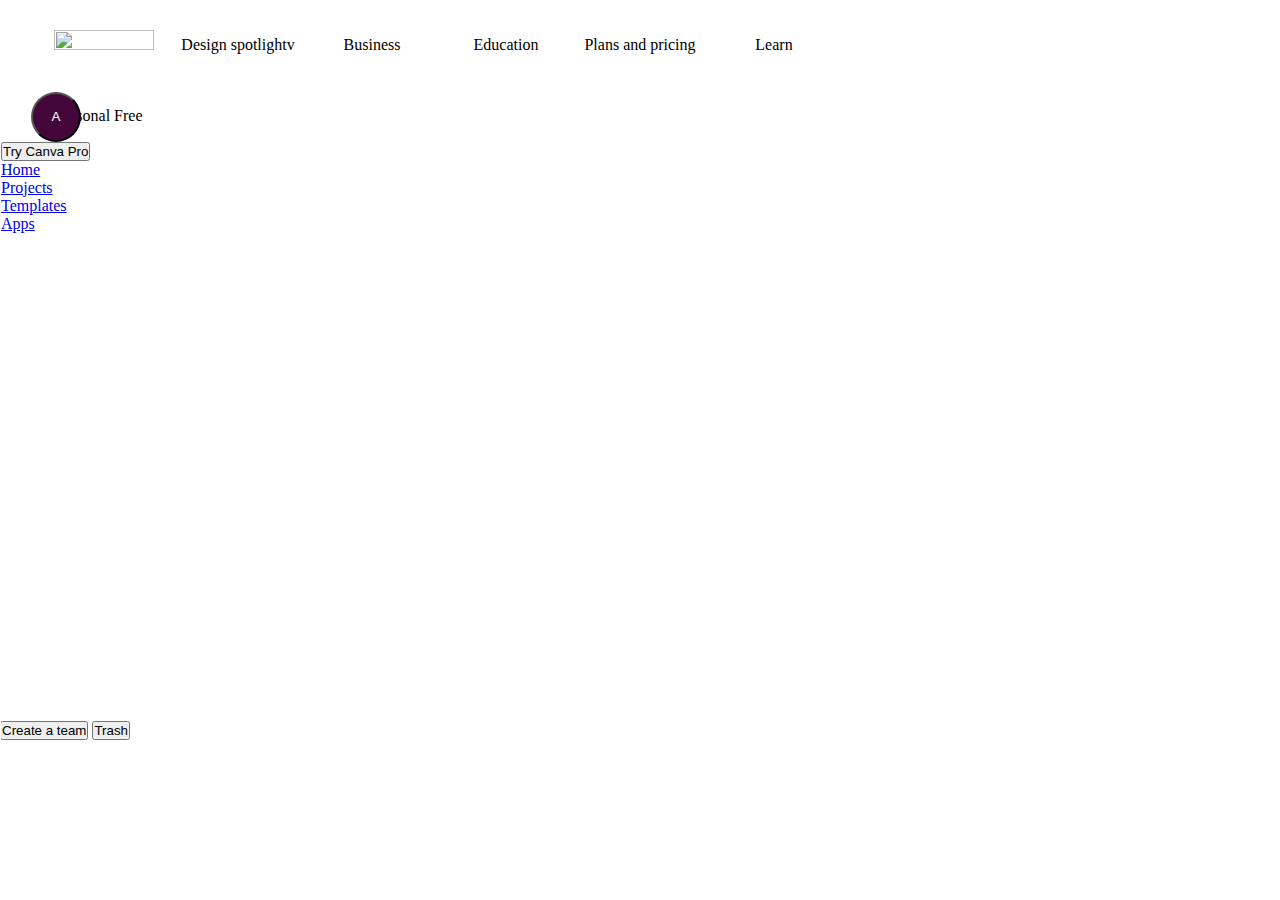
==== index.html @ ca41535d "Add files via upload" ====
<!DOCTYPE html>
<html lang="en">
<head>
    <meta charset="UTF-8">
    <meta http-equiv="X-UA-Compatible" content="IE=edge">
    <meta name="viewport" content="width=device-width, initial-scale=1.0">
    <link rel="stylesheet" href="style.css">
    <!-- <link rel="stylesheet" href="https://cdnjs.cloudflare.com/ajax/libs/font-awesome/4.7.0/css/font-awesome.min.css"> -->
    <script src="https://kit.fontawesome.com/26ee1cde71.js"></script>
            <title>Canva Clone</title>
</head>

<body>
    <header class="container">
        <div class="iconbars">
          <i class='fas fa-bars' style='font-size:24px'></i>
        </div>

        <div class="logo">
          <img src="images1/canva.png" class="logo">
        </div>    
        
        <ul id="nav">

          <li>
            <a href="#">Design spotlightv</a>
    
        <div class="nav1">
          <ul>
            <label><b>Visual documents</b></label>
            <li><a href="#">Worksuite</a></li>
            <li><a href="#">Docs</a></li>
            <li><a href="#">Presentations</a></li>
            <li><a href="#">Whiteboards</a></li>
            <li><a href="#">PDF editor</a></li>
            <li><a href="#">Graphs and charts</a></li>
          </ul>
        </div>
    
    <div class="nav2">
      <ul>
            <label><b>Photos and videos</b></label>
            <li><a href="#">Video editor</a></li>
            <li><a href="#">YouTube video editor</a></li>
            <li><a href="#">Photo editor</a></li>
            <li><a href="#">Photo collages</a></li>
      </ul>
    </div>
    
    
        <div class="nav3">
        <ul>
          <label><b>Print</b></label>
          <li><a href="#">Business Cards</a></li>
          <li><a href="#">Logos</a></li>
          <li><a href="#">Posters</a></li>
          <li><a href="#">Flyers</a></li>
          <li><a href="#">T-Shirts</a></li>
          <li><a href="#">Brochures</a></li>
          <li><a href="#">Social Media</a></li>
          <li><a href="#">Websites</a></li>
          <li><a href="#">Stickers</a></li>
          <li><a href="#">Yard signs</a></li>
        </ul>
      </div>
    
    
    
      <div class="nav4">
      <ul>
        <label><b>Marketing</b></label>
        <li><a href="#">Business Cards</a></li>
        <li><a href="#">Cards</a></li>
        <li><a href="#">Invitations</a></li>
        <li><a href="#">Mugs</a></li>
        <li><a href="#">T-Shirts</a></li>
        <li><a href="#">Hoodies</a></li>
        <li><a href="#">Calendars</a></li>
        <li><a href="#">Labels</a></li>
      </ul>
    </div>
    </li>
    
    
       
           
    <li>
              <a href="#">Business</a>
              <div class="navbus1">
                <ul>
                <label><b>Canva for business</b></label>
                <li><a href="#">Content creation</a></li>
                <li><a href="#">Visual communication</a></li>
                <li><a href="#">Brand management</a></li>
                <li><a href="#">Team collaboration</a></li>
                <li><a href="#">Plan and schedule content</a></li>
                <li><a href="#">Asset management</a></li>
                <li><a href="#">Brainstorms and workshops</a></li>
                <li><a href="#">Branded team templates</a></li>
                <li><a href="#">Productivity and workflows</a></li>
                </ul>
              </div>
    
    
        <div class="navbus2">
          <ul>
                <label><b>Solutions</b></label>
                <li><a href="#">Marketing</a></li>
                <li><a href="#">Creatives</a></li>
                <li><a href="#">Agencies</a></li>
                <li><a href="#">Sales</a></li>
                <li><a href="#">Communications</a></li>
                <li><a href="#">Media and publishing</a></li>
                <li><a href="#">Startups</a></li>
                <li><a href="#">Real estate</a></li>
              </ul>
            </div>
        
        
            <div class="navbus3">
            <ul>
              <label><b>Resources</b></label>
              <li><a href="#">Business resources</a></li>
              <li><a href="#">Case studies</a></li>
              <li><a href="#">Features</a></li>
              <li><a href="#">Integrations and apps</a></li>
            </ul>
          </div>
        </li>
          
    <li>
      
            <a href="#">Education</a>
           
            <ul>
            <div class="grid-container">

            <div class="grid-item">
              <img src="images1/image1.jpg" alt="Teacher and student" class="img1">

             <div> <h1 class="headersss">Teachers and schools <b></b></h1>
              <p class="cre">Create and collaborate visually in the classroom</p>
            </div>
            </div>
            <div class="grid-item">2</div>
            <div class="grid-item">3</div>
            <div class="grid-item">4</div>
            <div class="grid-item">5</div>
            <div class="grid-item">6</div>
            <div class="grid-item">7</div>
            <div class="grid-item">8</div>
            <div class="grid-item">9</div>
            </div>
            </ul>
           </li>
          </div>
    </li>

          <li>
            <a href="#">Plans and pricing</a>
            <ul>
            <li><a href="#">Sub Item</a></li>
            <li><a href="#">Sub Item</a></li>
            <li><a href="#">SUB SUB LIST »</a>
            <ul>
            <li><a href="#">Sub Sub Item 1</a>
            <li><a href="#">Sub Sub Item 2</a>
            </ul>
          </ul>
                  </li>
        
        
    <li>
          <a href="#">Learn</a>
          <ul>
          <li><a href="#">Sub Item</a></li>
          <li><a href="#">Sub Item</a></li>
          <li><a href="#">SUB SUB LIST »</a>
          <ul>
          <li><a href="#">Sub Sub Item 1</a>
          <li><a href="#">Sub Sub Item 2</a>
          </ul>
        </ul>
      </li>
    </ul>  
    </div>

    <div class="iconbars1">
      <i class='fas fa-desktop' style='font-size:20px'></i>
    </div>

    <div class="iconbars2">
      <i class='fas fa-cog' style='font-size:20px'></i>
    </div>

    <button class="btn">Create a design</button>
    <button class="btn1">A</button>

    <div class="sidebar">
      <div class="pers">
        <button class="btn3">A</button>
        <p class="personal">Personal</p>
        <p class="free">Free </p>
      </div>
<div class="canva">
  <button class="canv">Try Canva Pro</button>
</div>

<div class="items">
  <a href="#">Home</a>
  <a href="#">Projects</a>
  <a href="#">Templates</a>
  <a href="#">Apps</a>
</div>
    </div>

    <button class="team">Create a team</button>
    <button class="trash">Trash</button>
</body>
</html>
---- style.css ----
*{
    box-sizing: border-box;
    margin: 0px;
    padding: 0px;
}

.container {
background-color: white;
height: 10px;
justify-content: center;
/* border: 2px solid black; */
}

.nav-bar{
    display: inline-block;
    align-items: center;
      background-color: white;
      margin: 0;
      }

      .logo, .iconbars {
        display: inline-block;
      }

.logo {
    width:100px; height:20px; margin-right:20px; margin-left: 5px; margin-top: 10px;
    
   }

.main-title{
    margin-top: 50px;
    margin-bottom: 50px;
font-family:'Trebuchet MS', 'Lucida Sans Unicode', 'Lucida Grande', 'Lucida Sans', Arial, sans-serif;
font-weight: 500px;
text-align: center;
}
.header{
  font-family: 'Lucida Sans', 'Lucida Sans Regular', 'Lucida Grande', 'Lucida Sans Unicode', Geneva, Verdana, sans-serif;
  color: lightseagreen;
  font-weight: 800px;  
  margin-right: auto;
}


 div.container {
    text-align: center;
    position: relative; 
    top: 5px; 
 }
  


  /* Links inside the navbar */
  .navbar a {
    float: left;
    font-size: 16px;
    color: white;
    text-align: center;
    padding: 14px 16px;
    text-decoration: none;
  }
  
  /* The dropdown container */
  .dropdown {
    float: center;
    overflow: hidden;
  }

  .navbar > a{
    display: inline-block;
  }

  .nav1{
    position: relative;  
    left:0; 
    visibility: visible; /*to make the code visible and properly arranged*/
  }
  .nav2{
    position: relative;
    left: 200px;
    top: 10px;
    visibility: visible;
  }

  .nav3{
    position: relative;
    left: 400px;
    top: 10px;
    visibility: visible;
  }

  .nav4{
    position: relative;
    left: 600px;
    top: 10px;
    visibility: visible; 
  }
  
.iconbars1, .iconbars2 {
  display: inline-block;
}

.iconbars1 {
  position: relative; 
  left: 400px; 
}

.iconbars2 {
  position: relative; 
  left: 420px; 
}

.btn{
  position: relative; 
  left: 450px;
  width: 120px; 
  height: 40px; 
  background-color: #2196F3;
  color: whitesmoke;
  border-radius: 5%;
}

.btn1{
  position: relative; 
  left: 470px;
  width: 50px; 
  height: 50px;  
  background-color:rgb(68, 5, 58);
  color: white;
  border-radius: 50%;
}

.btn3{
  position: relative; 
  left: 30px;
  width: 50px; 
  height: 50px;  
  background-color:rgb(68, 5, 58);
  color: white;
  border-radius: 50%;
}


  .navbus1{
    position: relative; 
    left: -135px;
    visibility: visible;
  }
  .navbus2{
    position: relative;
    left: 60px;
    top: 10px;
    visibility: visible;
  }

  .navbus3{
    position: relative;
    left: 260px;
    top: 10px;
    visibility: visible;
  }

  #nav {
    list-style:none inside;
    margin:0;
    padding:0;
    text-align:center;
    }

    #nav li {
    display:inline-block;
        background: white; /* menu background color */
       }

    #nav li a {
    display:inline-block;
    padding:0;
    text-decoration:none;
    width:130px; /* this is the width of the menu items */
       
    line-height:35px; /* this is the hieght of the menu items */
    color:black; /* list item font color */
    }


    #nav li li a {font-size:80%;} /* smaller font size for sub menu items */
    #nav li:hover {background:whitesmoke} /* highlights current hovered list item and the parent list items when hovering over sub menues */
    #nav ul, .grid-container {
    position:absolute;
    padding:0;
    left:0;
    display:none; /* hides sublists */
        }


    #nav li:hover ul ul {display:none;} /* hides sub-sublists */
    #nav li:hover ul {display:block;} /* shows sublist on hover */
    .grid-container, #nav li li:hover ul {
    display:block; /* shows sub-sublist on hover */
    margin-left:200px; /* this should be the same width as the parent list item */
    margin-top:-35px; /* aligns top of sub menu with top of list item */
    }

    
.trash {
  margin-bottom: 20px;
 
}

.team{
  margin-bottom: 50px;

}
    .grid-container {
      /* display: grid; */
      width: auto ;
      grid-template-columns: auto auto auto;
      grid-gap: 10px;
      background-color: #2196F3;
      padding: 10px;
      display: none;
    }
    
    
    .grid-container > div {
      background-color: rgba(255, 255, 255, 0.8);
      text-align: center;
      padding: 20px 0;
      font-size: 30px;
    }
    
    .item3 {
      grid-row-end: span 3;
    }

    .sidebar{
      width: 300px; 
      border: 1px solid white;
      height: 650px;
      position: relative;
      top: 20px;
      left: 0;
      display: block; 
    }

    .sides > li {
      display: block;
    }
    
.iconbars{
  margin: 30px 20px 20px 20px;
}

#nav{
  display: inline-block;
}

.items > a{
  display: block;
  justify-content: space-between;
}

.btn3, .free, .personal {
  display: inline-block;

}

.grid-container {
    display: grid;
  grid-template-columns: 33% 33% 34%;
  background-color: white;
  padding: 10px;
  left:0px;
  top:50px;
  width: 900px;
  border: 1px solid black;
}
/* .grid-item {
  background-color: rgba(255, 255, 255, 0.8);
  border: 1px solid rgba(0, 0, 0, 0.8);
  padding: 20px;
  font-size: 30px;
  text-align: center;
} */


.headersss{
  position: relative;
  font-size: 18px;
  display: inline-block;
  margin-top: 10px;
}

.cre{
  font-size: 12px;
}

.img1{
  position: relative;
  width: 50px; height: 50px;
 left: 0;
 display: inline-block;
}
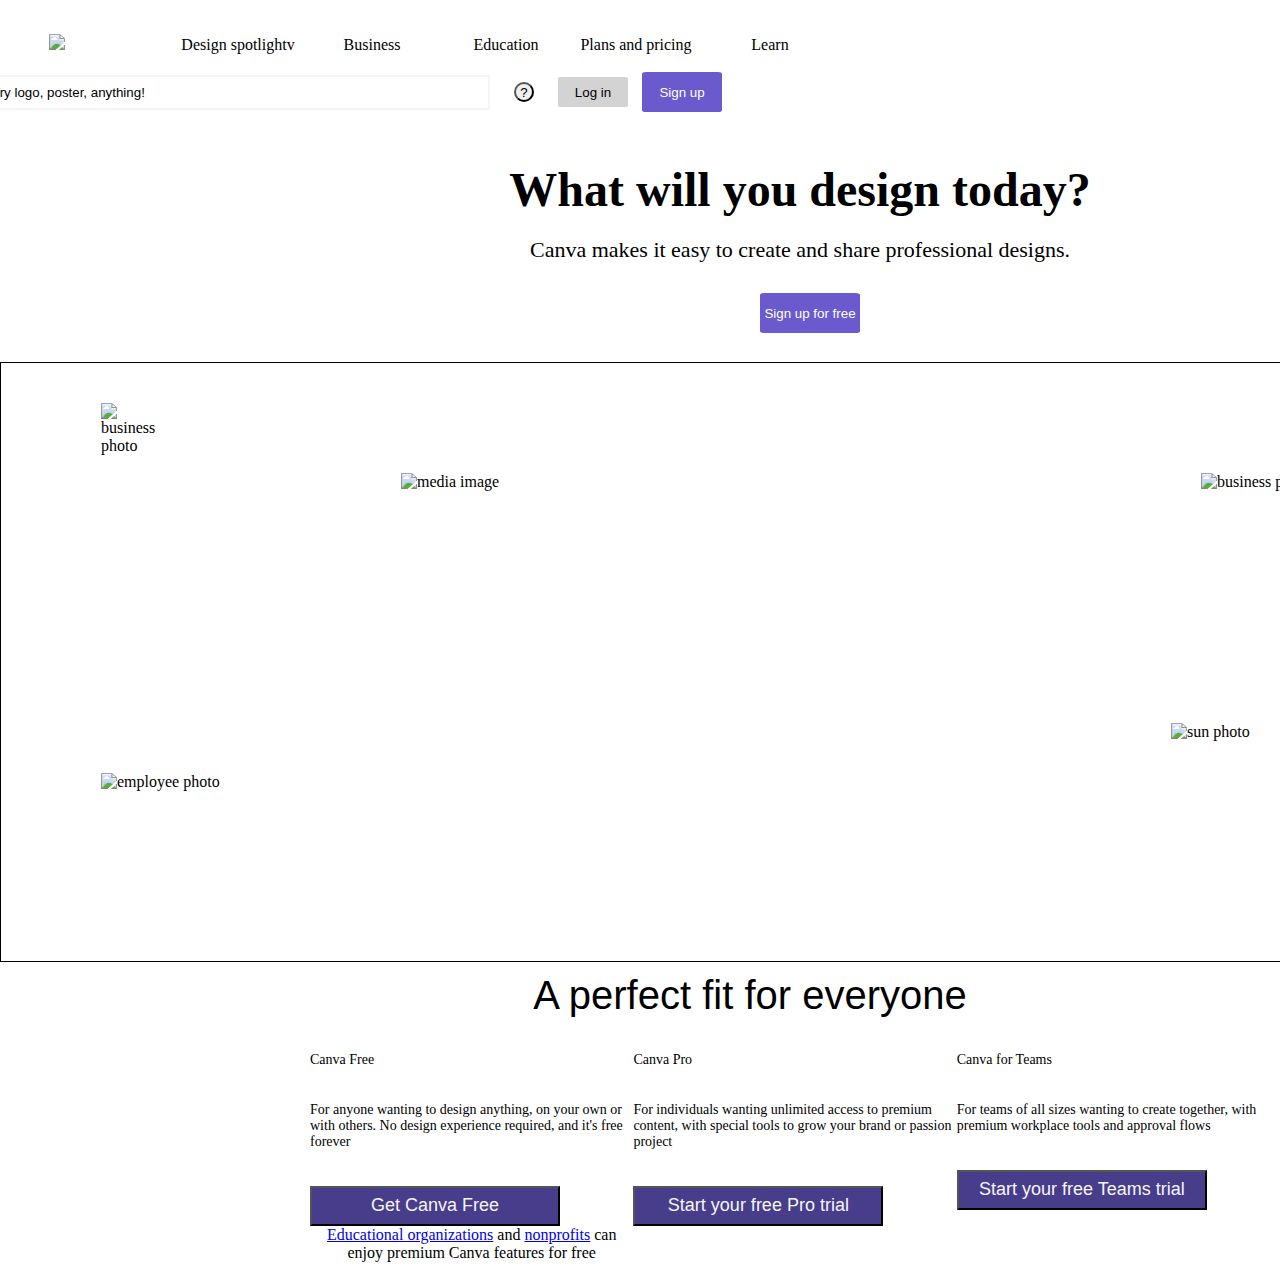
==== commit 1e007aa4: "Add files via upload" ====
--- a/index.html
+++ b/index.html
@@ -17,7 +17,7 @@
         </div>
 
         <div class="logo">
-          <img src="images1/canva.png" class="logo">
+          <img src="images1/canva.png">
         </div>    
         
         <ul id="nav">
@@ -136,25 +136,71 @@
             <div class="grid-container">
 
             <div class="grid-item">
-              <img src="images1/image1.jpg" alt="Teacher and student" class="img1">
-
-             <div> <h1 class="headersss">Teachers and schools <b></b></h1>
-              <p class="cre">Create and collaborate visually in the classroom</p>
-            </div>
-            </div>
-            <div class="grid-item">2</div>
-            <div class="grid-item">3</div>
-            <div class="grid-item">4</div>
-            <div class="grid-item">5</div>
-            <div class="grid-item">6</div>
-            <div class="grid-item">7</div>
-            <div class="grid-item">8</div>
+
+              <div class="img1">
+                <img src="images1/image1.jpg" alt="Teacher and student" class="logo1">
+            </div>
+
+             <div class="headersss">
+              <h1>Teachers and schools </h1>
+              <p >Create and collaborate visually in the classroom</p>
+            </div>
+
+          </div>
+         
+            <div class="grid-item"><div class="img1">
+              <img src="images1/image3.jpg" alt="Teacher and student" class="logo1">
+          </div>
+
+           <div class="headersss">
+            <h1>LMS integrations  </h1>
+            <p >Integrate Canva with your learning management system</p>
+          </div>
+</div>
+            <div class="item3">3</div>
+            <div class="grid-item"><div class="img1">
+              <img src="images1/image6.jpg" alt="Teacher and student" class="logo1">
+          </div>
+
+           <div class="headersss">
+            <h1>Students </h1>
+            <p >Designs and documents to boost your learning</p>
+          </div>
+</div>
+            <div class="grid-item"><div class="img1">
+              <img src="images1/image4.jpg" alt="Teacher and student" class="logo1">
+          </div>
+
+           <div class="headersss">
+            <h1>Case studies </h1>
+            <p >Hear how others deliver creative and collaborative learning</p>
+          </div>
+</div>
+            <div class="grid-item"></div>
+            <div class="grid-item"><div class="img1">
+              <img src="images1/image2.jpg" alt="Teacher and student" class="logo1">
+          </div>
+
+           <div class="headersss">
+            <h1>Free teacher resources </h1>
+            <p >Tutorials, courses, webinars and more, just for educators.</p>
+          </div>
+</div>
+            <div class="grid-item"><div class="img1">
+              <img src="images1/image5.jpg" alt="Teacher and student" class="logo1">
+          </div>
+
+           <div class="headersss">
+            <h1>Higher education </h1>
+            <p >Inspire future generations with the power of design</p>
+          </div>
+</div>
             <div class="grid-item">9</div>
             </div>
             </ul>
-           </li>
-          </div>
-    </li>
+           <!-- </li>
+          </div>
+    </li> -->
 
           <li>
             <a href="#">Plans and pricing</a>
@@ -184,37 +230,66 @@
       </li>
     </ul>  
     </div>
-
-    <div class="iconbars1">
-      <i class='fas fa-desktop' style='font-size:20px'></i>
-    </div>
-
-    <div class="iconbars2">
-      <i class='fas fa-cog' style='font-size:20px'></i>
-    </div>
-
-    <button class="btn">Create a design</button>
-    <button class="btn1">A</button>
-
-    <div class="sidebar">
-      <div class="pers">
-        <button class="btn3">A</button>
-        <p class="personal">Personal</p>
-        <p class="free">Free </p>
-      </div>
-<div class="canva">
-  <button class="canv">Try Canva Pro</button>
-</div>
-
-<div class="items">
-  <a href="#">Home</a>
-  <a href="#">Projects</a>
-  <a href="#">Templates</a>
-  <a href="#">Apps</a>
-</div>
-    </div>
-
-    <button class="team">Create a team</button>
-    <button class="trash">Trash</button>
+    
+<input type="search" class="search" value="Try logo, poster, anything!"></input>
+<button class="ques">?</button>
+<button class="log">Log in</button>
+<button class="sign">Sign up</button>
+
+<div class="center-text">
+  <h1 class="whatd">What will you design today?</h1>
+  <p class="can">Canva makes it easy to create and share professional designs.</p>
+  <button class="signs">Sign up for free</button>
+</div>
+
+<div class="hero-container">
+
+<div class="business">
+  <img src="images1/business.png" alt="business photo">
+</div>
+
+<div class="med">
+ <img src="images1/med.png" alt="media image">
+</div>
+
+<div class="britney">
+  <img src="images1/britney.png" alt="business photo">
+</div>
+
+<div class="sun">
+  <img src="images1/sun.png" alt="sun photo">
+</div>
+
+<div class="employee">
+  <img src="images1/employee.png" alt="employee photo">
+</div>
+
+<div class="perfect">
+  <p>A perfect fit for everyone</p>
+</div>
+</div>
+
+<div class="pricing">
+
+  <div class="pricing-item">
+    <p>Canva Free</p><br>
+    <p>For anyone wanting to design anything, on your own or with others. No design experience required, and it's free forever</p><br>
+  <button class="cfree">Get Canva Free</button>
+  </div>
+
+  <div class="pricing-item">
+    <p>Canva Pro</p><br>
+    <p>For individuals wanting unlimited access to premium content, with special tools to grow your brand or passion project</p><br>
+  <button class="cpro">Start your free Pro trial</button>
+  </div>
+
+  <div class="pricing-item">
+    <p>Canva for Teams</p><br>
+    <p>For teams of all sizes wanting to create together, with premium workplace tools and approval flows</p><br>
+  <button class="cteam">Start your free Teams trial</button>
+  </div>  
+<div>
+  <p><a href="#">Educational organizations</a> and <a href="#">nonprofits</a> can enjoy premium Canva features for free</p>
+</div>
 </body>
 </html>--- a/style.css
+++ b/style.css
@@ -8,6 +8,7 @@
 background-color: white;
 height: 10px;
 justify-content: center;
+
 /* border: 2px solid black; */
 }
 
@@ -18,15 +19,17 @@
       margin: 0;
       }
 
-      .logo, .iconbars {
-        display: inline-block;
-      }
-
-.logo {
-    width:100px; height:20px; margin-right:20px; margin-left: 5px; margin-top: 10px;
-    
+    .logo {
+    width:100px; 
+    height:20px; 
+    margin-right:20px; 
+    margin-left: 5px; 
+    margin-top: 10px;
+    display: inline-block;
    }
-
+.iconbars{
+  display: inline-block;
+}
 .main-title{
     margin-top: 50px;
     margin-bottom: 50px;
@@ -233,7 +236,7 @@
       grid-row-end: span 3;
     }
 
-    .sidebar{
+    /* .sidebar{
       width: 300px; 
       border: 1px solid white;
       height: 650px;
@@ -241,7 +244,7 @@
       top: 20px;
       left: 0;
       display: block; 
-    }
+    } */
 
     .sides > li {
       display: block;
@@ -266,38 +269,227 @@
 }
 
 .grid-container {
-    display: grid;
+  display: grid;
   grid-template-columns: 33% 33% 34%;
   background-color: white;
   padding: 10px;
   left:0px;
-  top:50px;
+  top:30px;
   width: 900px;
   border: 1px solid black;
-}
-/* .grid-item {
+  justify-content: left;
+}
+ .grid-item {
   background-color: rgba(255, 255, 255, 0.8);
   border: 1px solid rgba(0, 0, 0, 0.8);
-  padding: 20px;
+  padding: 10px;
   font-size: 30px;
-  text-align: center;
-} */
+  text-align: left;
+  display: inline-block;
+ 
+} 
 
 
 .headersss{
   position: relative;
-  font-size: 18px;
-  display: inline-block;
-  margin-top: 10px;
-}
-
-.cre{
-  font-size: 12px;
-}
-
-.img1{
+  font-size: 10px;
+  display: block;
+ top: 10px;
+  left: 5px;
+}
+
+/* .img1{
   position: relative;
-  width: 50px; height: 50px;
- left: 0;
+  width: 20px; height: 20px;
+ margin-left: 0;
  display: inline-block;
-}+} */
+
+.logo1{
+ float: left;
+ width: 50px;
+ margin-right: 5px;
+  }
+
+  .item3 {
+    grid-row-end: span 3;
+  }
+
+  .ques, .log, .sign, .search {
+    display: inline-block;
+  }
+
+  .search {
+    width: 500px; 
+    height: 35px;
+    position: relative; 
+    right: 10px; 
+    border: 2px solid whitesmoke;
+      }
+
+      .ques{
+        display: inline-block;
+        position: relative; 
+        margin-left: 10px; 
+        margin-right: 10px;
+        width: 20px; 
+        height: 20px; 
+        border-radius: 100%;
+      }
+
+      .sign {
+        width: 80px; 
+        height: 40px; 
+        color: white; 
+        background-color: slateblue;
+        margin: 10px;
+        border: none;
+        border-radius: 5%;
+        position: relative; 
+        right: 0px;
+        left: 10px;
+      }
+
+      .signs {
+        width: 100px; 
+        height: 40px; 
+        color: white; 
+        background-color: slateblue;
+        margin: 10px;
+        border: none;
+        border-radius: 5%;
+        position: relative; 
+        right: 0px;
+        left: 10px;
+        margin-top: 30px;
+      }
+
+      .log{
+        width: 70px; 
+        height: 30px; 
+        color: black; 
+        background-color: lightgray;
+        border: none;
+        border-radius: 5%;
+        position: relative;
+        right: 10px; 
+        left: 10px;
+      }
+.whatd{
+  font-family: 'argent cf';
+  font-size: 48px; 
+ 
+}
+
+.can {
+  margin-top: 20px;
+  font-size: 22px;
+}
+      .center-text {
+
+        display: inline-block; 
+        width: 700px;
+        height: 200px; 
+        /* border: 1px solid red; */
+        justify-content: space-around;
+        margin-top: 40px; 
+        margin-left: 450px; 
+        margin-right: 500px; 
+        text-align: center;
+      }
+
+      .business{
+        width: 50px; 
+        height: 50px; 
+        position: relative; 
+        left: 100px; 
+        margin-top: 40px; 
+      }
+
+      .med{
+        position: relative;
+                width: 200px; 
+                height: 150px;  
+                margin-left: 400px;
+                margin-top: 20px;
+      
+      }
+
+    .hero-container{
+      width: 1500px; 
+      /* margin-right: 200px; 
+      margin-left: 200px;  */
+      height: 600px; 
+      border: 1px solid black;
+    }
+
+    .britney{
+      width: 250px; 
+      height: 200px; 
+      position: relative; 
+      margin-left: 1200px; 
+      margin-top: -150px
+    }
+    .sun{
+      width: 250px; 
+      height: 200px; 
+      position: relative; 
+      margin-left: 1170px; 
+       margin-top: 50px 
+    }
+
+    .employee{
+      width: 250px; 
+      height: 200px; 
+      position: relative; 
+      margin-left: 100px; 
+      margin-top: -150px
+    }
+
+    .perfect{
+      font-family:'Franklin Gothic Medium', 'Arial Narrow', Arial, sans-serif;
+      font-size: 40px; 
+      font-weight: 500px;
+      text-align: center;
+    }
+
+    .pricing{
+      display: grid;
+      grid-template-columns: 33% 33% 34%;
+      background-color: white;
+      padding: 10px;
+      margin-left:300px;
+      margin-top:80px;
+      width: 1000px;
+      /* border: 1px solid black; */
+      /* justify-content: center; */
+      text-align: center;
+    }
+     .pricing-item {
+      background-color: rgba(255, 255, 255, 0.8);
+      /* border: 1px solid rgba(0, 0, 0, 0.8);
+      padding: 10px; */
+      font-size: 30px;
+      text-align: left;
+      display: inline-block;
+     
+    } 
+
+    .cfree, .cteam, .cpro {
+      text-align: center;
+      font-size: 18px;
+      width: 250px; 
+      height: 40px; 
+      justify-content: space-between;
+      margin-right: 30px;
+      background-color: darkslateblue;
+      color: whitesmoke;
+       
+
+
+
+    }
+
+    .pricing-item > p{
+      font-size: 14px; 
+    }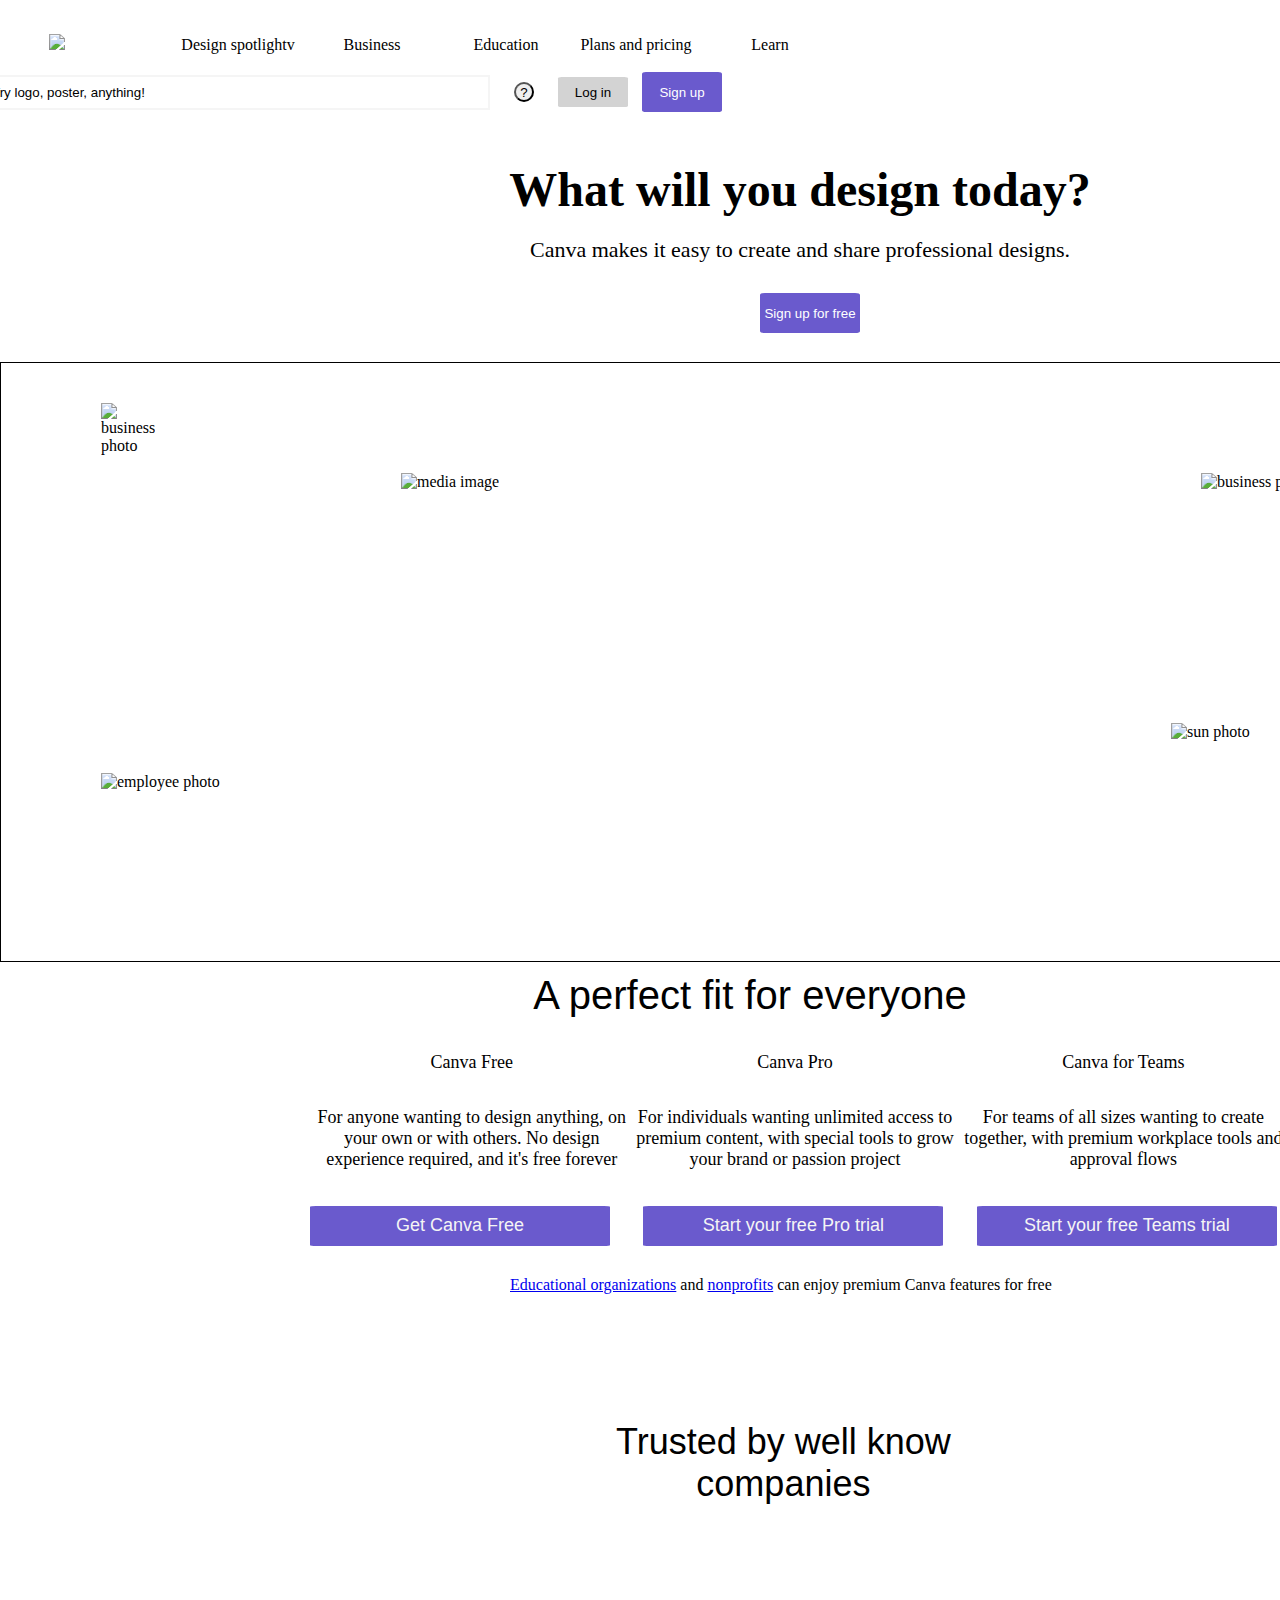
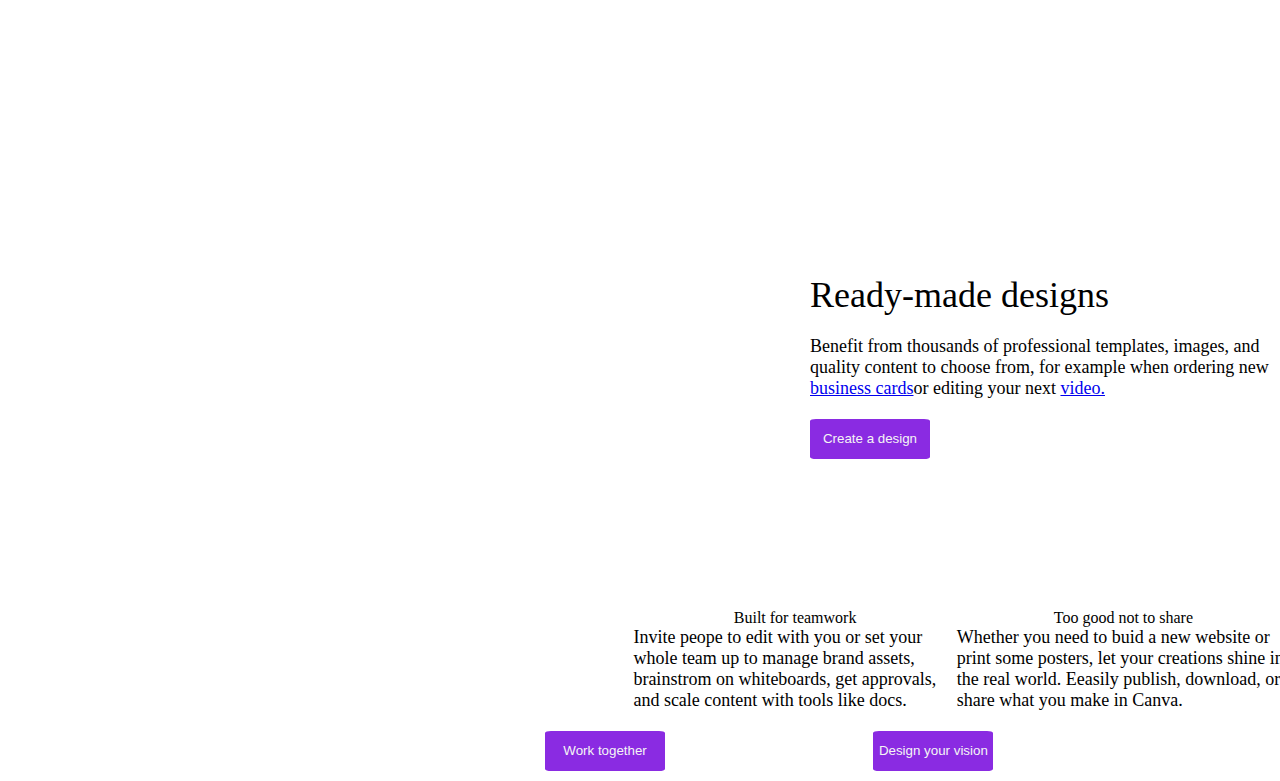
==== commit 3e3659a8: "Add files via upload" ====
--- a/index.html
+++ b/index.html
@@ -288,8 +288,68 @@
     <p>For teams of all sizes wanting to create together, with premium workplace tools and approval flows</p><br>
   <button class="cteam">Start your free Teams trial</button>
   </div>  
+<div class="edu">
+  <p><a href="#">Educational organizations</a> and <a href="#">nonprofits</a> can enjoy premium Canva features for free</p>
+</div>
+
+
+<div class="trust">
+  <p class="trusted"> Trusted by well know companies</p>
+</div>
+<div class="marquee">
+  <div class="track">
+  <!-- <marquee direction="left" behavior="scroll"> -->
+   <img src="images/salesforce-grayscale.webp">
+   <img src="images/skyscanner-grayscale.webp">
+   <img src="images/sony-music-monochrome.webp">
+
+   <img src="images/reddit-monochrome.webp">
+   <img src="images/hubspot-monochrome.webp">
+   <img src="images/danone-grayscale.webp">
+</marquee>
+</div>
+</div>
+
 <div>
-  <p><a href="#">Educational organizations</a> and <a href="#">nonprofits</a> can enjoy premium Canva features for free</p>
-</div>
+<video width="320" height="240" autoplay muted class="vid">
+  <source src="images/Ready-made designs.mp4" type="video/mp4">
+  <source src="images/Ready-made designs.ogg" type="video/ogg">
+Your browser does not support the video tag.
+</video>
+<div class="meds">
+  <p class="ready">Ready-made designs</p>
+  <p class="benefit">Benefit from thousands of professional templates, images, and quality content to choose from, for example when ordering new <a href="#">business cards</a>or editing your next <a href="#">video.</a></p>
+  <button class="creates">Create a design</button>
+</div>
+</div>
+
+<div>
+  <video width="320" height="240" autoplay muted class="vid">
+    <source src="images/Built for teamwork.mp4" type="video/mp4">
+    <source src="Built for teamwork.mp4.ogg" type="video/ogg">
+  Your browser does not support the video tag.
+  </video>
+
+  <div class="builds">
+    <p class="build">Built for teamwork</p>
+    <p class="benefit">Invite peope to edit with you or set your whole team up to manage brand assets, brainstrom on whiteboards, get approvals, and scale content with tools like docs.</p>
+    <button class="creates">Work together</button>
+  </div>
+  </div>
+
+  <div>
+    <video width="320" height="240" autoplay muted class="vid">
+      <source src="images/Built for teamwork.mp4" type="video/mp4">
+      <source src="Built for teamwork.mp4.ogg" type="video/ogg">
+    Your browser does not support the video tag.
+    </video>
+  
+    <div class="builds">
+      <p class="build">Too good not to share</p>
+      <p class="benefit">Whether you need to buid a new website or print some posters, let your creations shine in the real world. Eeasily publish, download, or share what you make in Canva.</p>
+      <button class="creates">Design your vision</button>
+    </div>
+    </div>
+
 </body>
 </html>--- a/style.css
+++ b/style.css
@@ -270,12 +270,12 @@
 
 .grid-container {
   display: grid;
-  grid-template-columns: 33% 33% 34%;
+  grid-template-columns: 33% 33% 33%;
   background-color: white;
   padding: 10px;
   left:0px;
   top:30px;
-  width: 900px;
+  width: 700px;
   border: 1px solid black;
   justify-content: left;
 }
@@ -286,6 +286,7 @@
   font-size: 30px;
   text-align: left;
   display: inline-block;
+
  
 } 
 
@@ -478,18 +479,137 @@
     .cfree, .cteam, .cpro {
       text-align: center;
       font-size: 18px;
-      width: 250px; 
+      width: 300px; 
       height: 40px; 
-      justify-content: space-between;
+      justify-content: center;
       margin-right: 30px;
-      background-color: darkslateblue;
+      background-color: slateblue;
       color: whitesmoke;
-       
-
-
-
-    }
+      border: none;
+      border-radius: 2%;
+           }
 
     .pricing-item > p{
-      font-size: 14px; 
-    }+      font-size: 18px; 
+      text-align: center;
+      justify-content: center;
+    }
+
+    .cteam{
+      margin-left: 20px;
+    }
+
+    .cpro{
+      margin-left: 10px;
+    }
+    
+    /* .scroll{
+      margin-top: 100px;
+      width: 1200px; 
+      margin-right: -100px;
+      margin-left: -400px;
+     justify-content: left;  
+      border: 1px solid red;
+    } */
+    /* .marquee {
+      position: relative;
+      width: 1200px;
+      max-width: 100%;
+      height: 200px;
+      overflow-x: hidden;
+      margin-top: 100px; 
+
+    } */
+    
+    .track {
+      position: absolute;
+      white-space: nowrap;
+      will-change: transform;
+      animation: marquee 32s linear infinite;
+      width: 1200px;
+      margin-top: 280px;
+    }
+    
+    @keyframes marquee {
+      from { transform: translateX(0); }
+      to { transform: translateX(-50%); }
+    }
+    
+
+    @keyframes scroll {
+      from {
+        transform: translateX(0);
+      }
+      to {
+        transform: translateX(calc(-100% - var(--gap)));
+      }
+    }
+
+    .track {
+      position: absolute;
+      white-space: nowrap;
+      will-change: transform;
+      animation: marquee 10s linear infinite;
+    }
+
+    .edu{
+      text-align: left; 
+      width: 800px;
+      margin-top: 30px; 
+      margin-left: 200px; 
+    }
+
+    .trusted{
+      font-family: 'Gill Sans', 'Gill Sans MT', Calibri, 'Trebuchet MS', sans-serif;
+      font-size: 36px; 
+      font-weight: 500px; 
+      margin-top: -25px;
+          }
+
+          .trust{
+            margin-top: 200px; 
+            margin-left: -100px; 
+            width: 500px; 
+          }
+
+          .vid{
+            position: relative;
+            margin-top: 200px;
+            width: 600px; 
+            height: 500px; 
+            margin-left: -150px; 
+            display: inline-block;
+          }
+
+          .meds{
+            position: relative;
+            margin-left: 500px; 
+            display: inline-block;
+            top: -300px; 
+           width: 500px;
+          }
+
+          .ready{
+            font-size: 36px;
+            margin-bottom: 20px; 
+            margin-top: -35px; 
+            text-align: left;
+          }
+
+          .benefit{
+            font-size: 18px; 
+            text-align: left; 
+            margin-bottom: 20px; 
+          }
+
+          .creates{
+            background-color: blueviolet;
+            width: 120px; 
+            height:40px; 
+            color:whitesmoke;
+            border: none; 
+            border-radius: 5%;
+            text-align: center; 
+            position: relative;
+            margin-left: -380px; 
+          }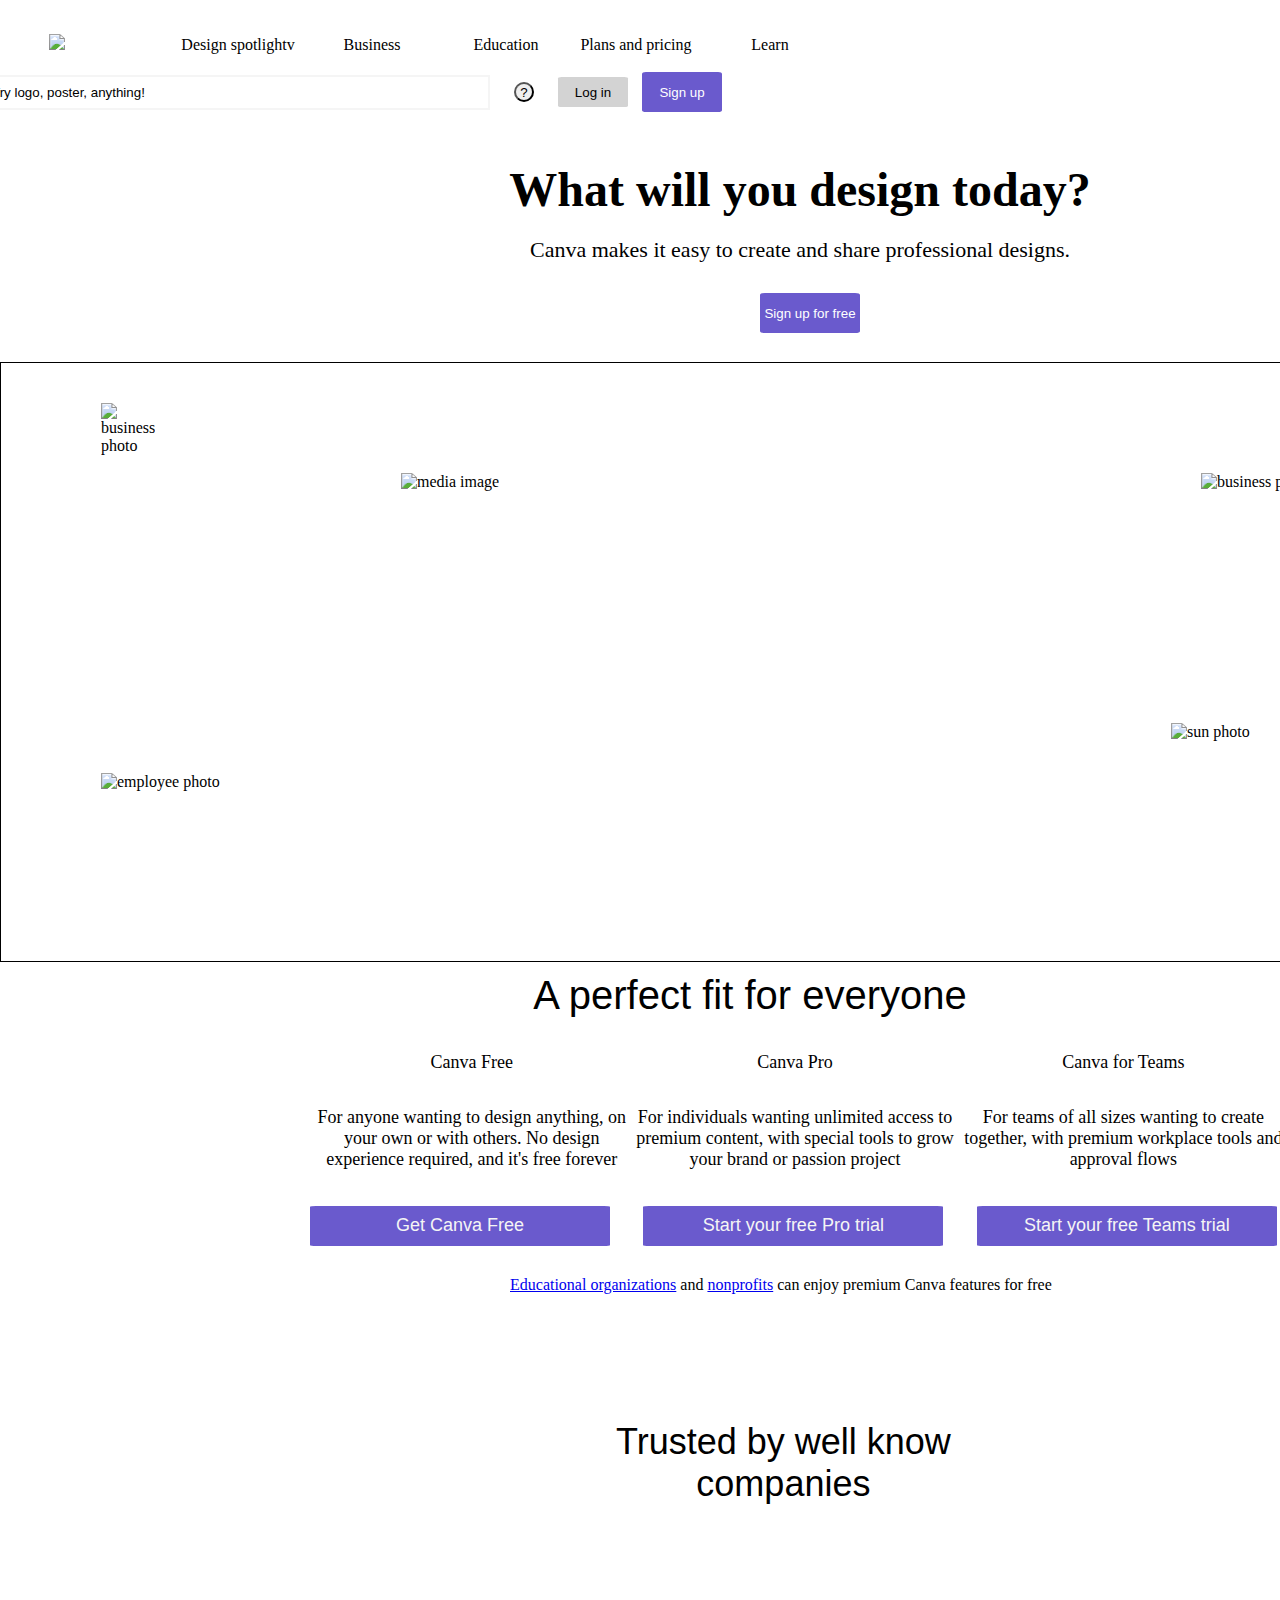
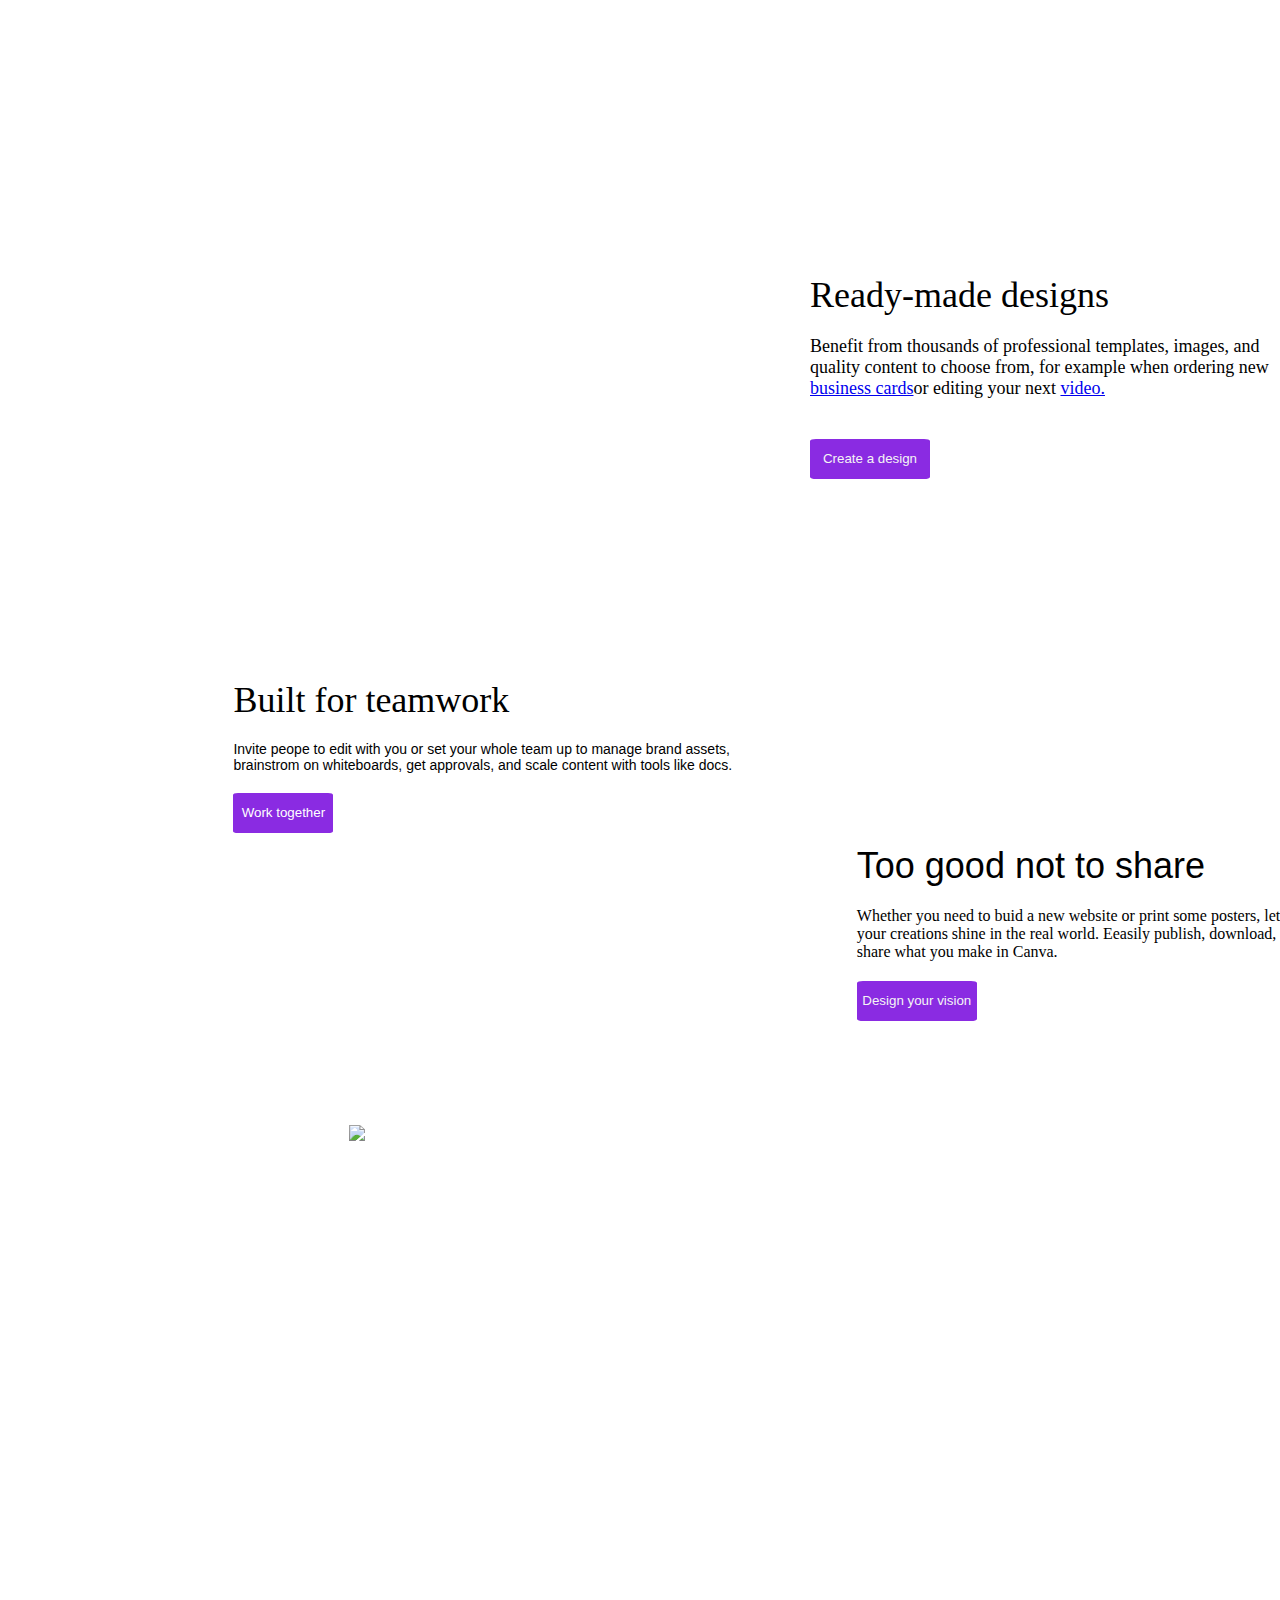
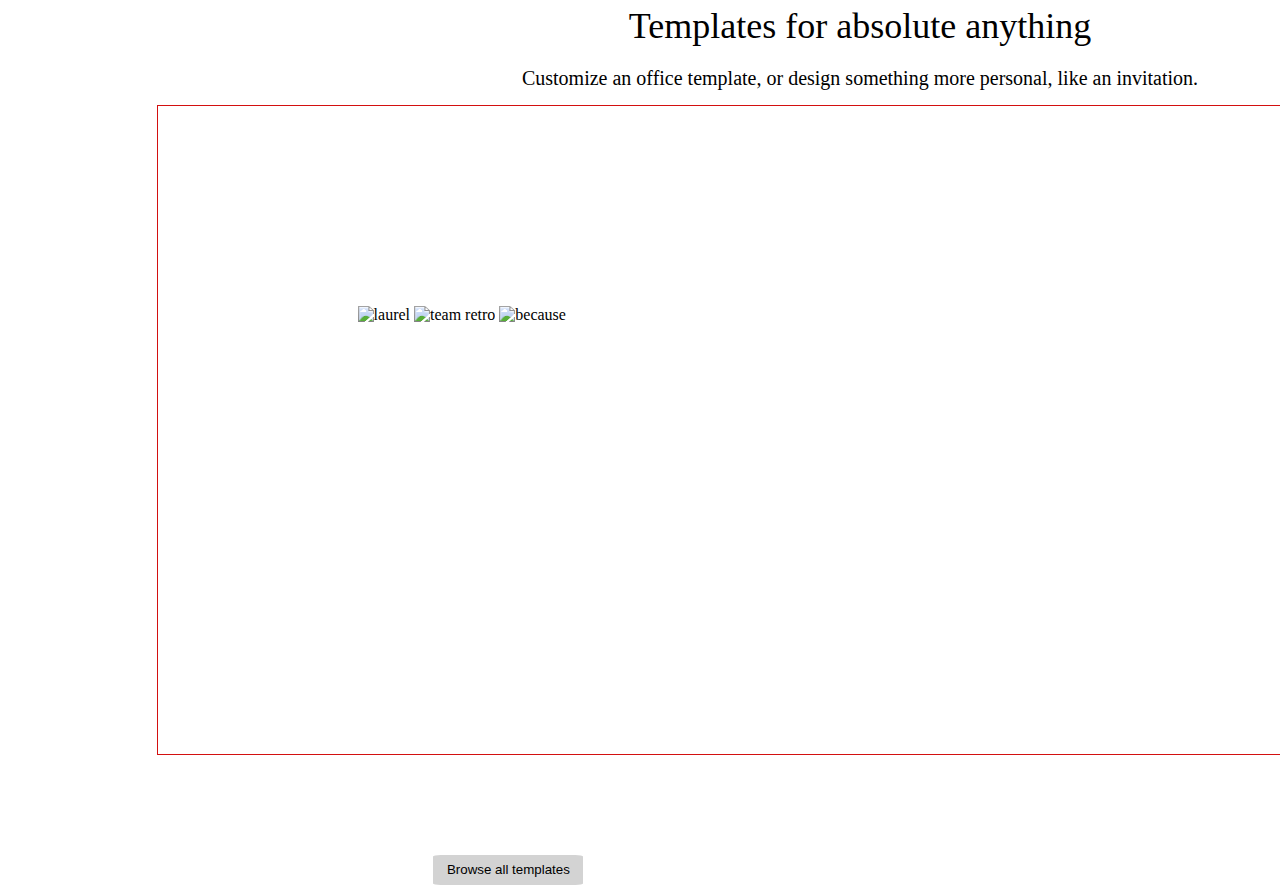
==== commit 112430b2: "Add files via upload" ====
--- a/index.html
+++ b/index.html
@@ -319,37 +319,51 @@
 <div class="meds">
   <p class="ready">Ready-made designs</p>
   <p class="benefit">Benefit from thousands of professional templates, images, and quality content to choose from, for example when ordering new <a href="#">business cards</a>or editing your next <a href="#">video.</a></p>
-  <button class="creates">Create a design</button>
+  <button class="create">Create a design</button>
 </div>
 </div>
 
 <div>
-  <video width="320" height="240" autoplay muted class="vid">
+  <video width="700" height="400" autoplay muted class="vide">
     <source src="images/Built for teamwork.mp4" type="video/mp4">
-    <source src="Built for teamwork.mp4.ogg" type="video/ogg">
+    <source src="images/Built for teamwork.ogg" type="video/ogg">
   Your browser does not support the video tag.
   </video>
 
   <div class="builds">
     <p class="build">Built for teamwork</p>
-    <p class="benefit">Invite peope to edit with you or set your whole team up to manage brand assets, brainstrom on whiteboards, get approvals, and scale content with tools like docs.</p>
-    <button class="creates">Work together</button>
-  </div>
-  </div>
-
-  <div>
-    <video width="320" height="240" autoplay muted class="vid">
-      <source src="images/Built for teamwork.mp4" type="video/mp4">
-      <source src="Built for teamwork.mp4.ogg" type="video/ogg">
-    Your browser does not support the video tag.
-    </video>
+    <p class="benefiter">Invite peope to edit with you or set your whole team up to manage brand assets, brainstrom on whiteboards, get approvals, and scale content with tools like docs.</p>
+    <button class="works">Work together</button>
+  </div>
+  </div>
+
+  <div class="medium">
+    <div class="vides">
+      <img src="images1/new-release.png">
+      </div>
   
-    <div class="builds">
-      <p class="build">Too good not to share</p>
-      <p class="benefit">Whether you need to buid a new website or print some posters, let your creations shine in the real world. Eeasily publish, download, or share what you make in Canva.</p>
+    <div class="builder">
+      <p class="builders">Too good not to share</p>
+      <p class="benefits">Whether you need to buid a new website or print some posters, let your creations shine in the real world. Eeasily publish, download, or share what you make in Canva.</p>
       <button class="creates">Design your vision</button>
     </div>
     </div>
 
+    <div class="texting">
+      <p class="template">Templates for absolute anything</p>
+      <p class="custom">Customize an office template, or design something more personal, like an invitation.</p>
+    </div>
+
+ 
+
+    <button class="templates">Browse all templates</button>
+
+    <div class="gallery">
+      <div class="customizer">
+    <img src="images1/laurel.png" alt="laurel" class="laur">
+    <img src="images1/team-retro.png" alt="team retro" class="team-retro">
+    <img src="images1/because.png" alt="because" class="because">
+  </div>
+  </div>
 </body>
 </html>--- a/style.css
+++ b/style.css
@@ -602,7 +602,7 @@
             margin-bottom: 20px; 
           }
 
-          .creates{
+          .create{
             background-color: blueviolet;
             width: 120px; 
             height:40px; 
@@ -611,5 +611,151 @@
             border-radius: 5%;
             text-align: center; 
             position: relative;
-            margin-left: -380px; 
-          }+            margin-right: 500px; 
+            margin-top: 20px;
+          }
+
+          .builds{
+            width: 500px; 
+            height: 300px; 
+            margin-left: -400px; 
+            margin-top: -500px;
+            /* margin-right: 500px;  */
+            
+          }
+
+          .build{
+            margin-bottom: 20px; 
+            font-size: 36px; 
+            font-weight: 500px; 
+            font-family:'Times New Roman', Times, serif;
+            text-align: left;
+            margin-top: 120px; 
+                      }
+
+                      .benefiter{
+                        font-size: 14px; 
+                        font-family:Verdana, Geneva, Tahoma, sans-serif;
+                        font-weight: 200px; 
+                        margin-bottom: 20px; 
+                        text-align: left; 
+                        margin-top: 20px; 
+                      }
+
+                      .works{
+                        margin-left: -400px; 
+                        background-color: blueviolet;
+                        height: 40px; 
+                        width: 100px; 
+                        border: none; 
+                        border-radius: 5%;
+                        color: white;
+
+                      }
+
+.vide{
+  margin-top: 750px; 
+   margin-left: 100px;  
+  /* width: 400px; 
+  height: 600px;  */
+}
+
+.builder{
+  width: 450px; 
+  height: 400px; 
+  margin-top: -300px; 
+  margin-left: 700px; 
+  text-align: left;
+
+}
+
+/* .creates{
+  margin-right: 200px; 
+} */
+
+.creates{
+  background-color: blueviolet;
+  width: 120px; 
+  height:40px; 
+  color:whitesmoke;
+  border: none; 
+  border-radius: 5%;
+  text-align: center; 
+  position: relative;
+  margin-right: 500px; 
+  margin-top: 20px;
+  margin-right: 200px; 
+}
+.builders{
+  margin-bottom: 20px; 
+  font-size: 36px; 
+  font-family: 'Segoe UI', Tahoma, Geneva, Verdana, sans-serif;
+  font-weight: 400px; 
+ 
+}
+
+.medium{
+  margin-top: 1200px; 
+  margin-left: -800px; 
+  width: 400px; 
+  height: 300px; 
+  /* border: 1px solid red;  */
+}
+
+.vides{
+  margin-top: 20px;
+}
+
+.texting{
+  text-align: center;
+  width: 700px; 
+  height: 300px; 
+  margin-left: 200px; 
+  margin-top: 200px; 
+}
+
+.template{
+  font-size: 36px; 
+  font-family:'Times New Roman', 'Times, serif';
+  margin-bottom: 20px; 
+
+}
+
+.custom{
+  font-size: 20px; 
+}
+
+.gallery{
+  width: 1300px; 
+  height: 650px; 
+  border: 1px solid rgb(211, 16, 16);
+  margin-top: 300px; 
+  margin-left: -800px; 
+  position: relative
+}
+
+.templates{
+  background-color:lightgray;
+  width: 150px; 
+  height: 30px; 
+  margin-top: 1050px; 
+  margin-left: -200px;
+  color: black;
+  border: none;
+  border-radius: 5%;
+}
+
+.customizer{
+  position: relative;
+  display: block;
+  left: -680px; 
+}
+.laur{
+  position: relative;
+  margin-top: 15x; 
+  margin-left: 670px; 
+}
+
+.team-retro{
+  margin-top:200px; 
+}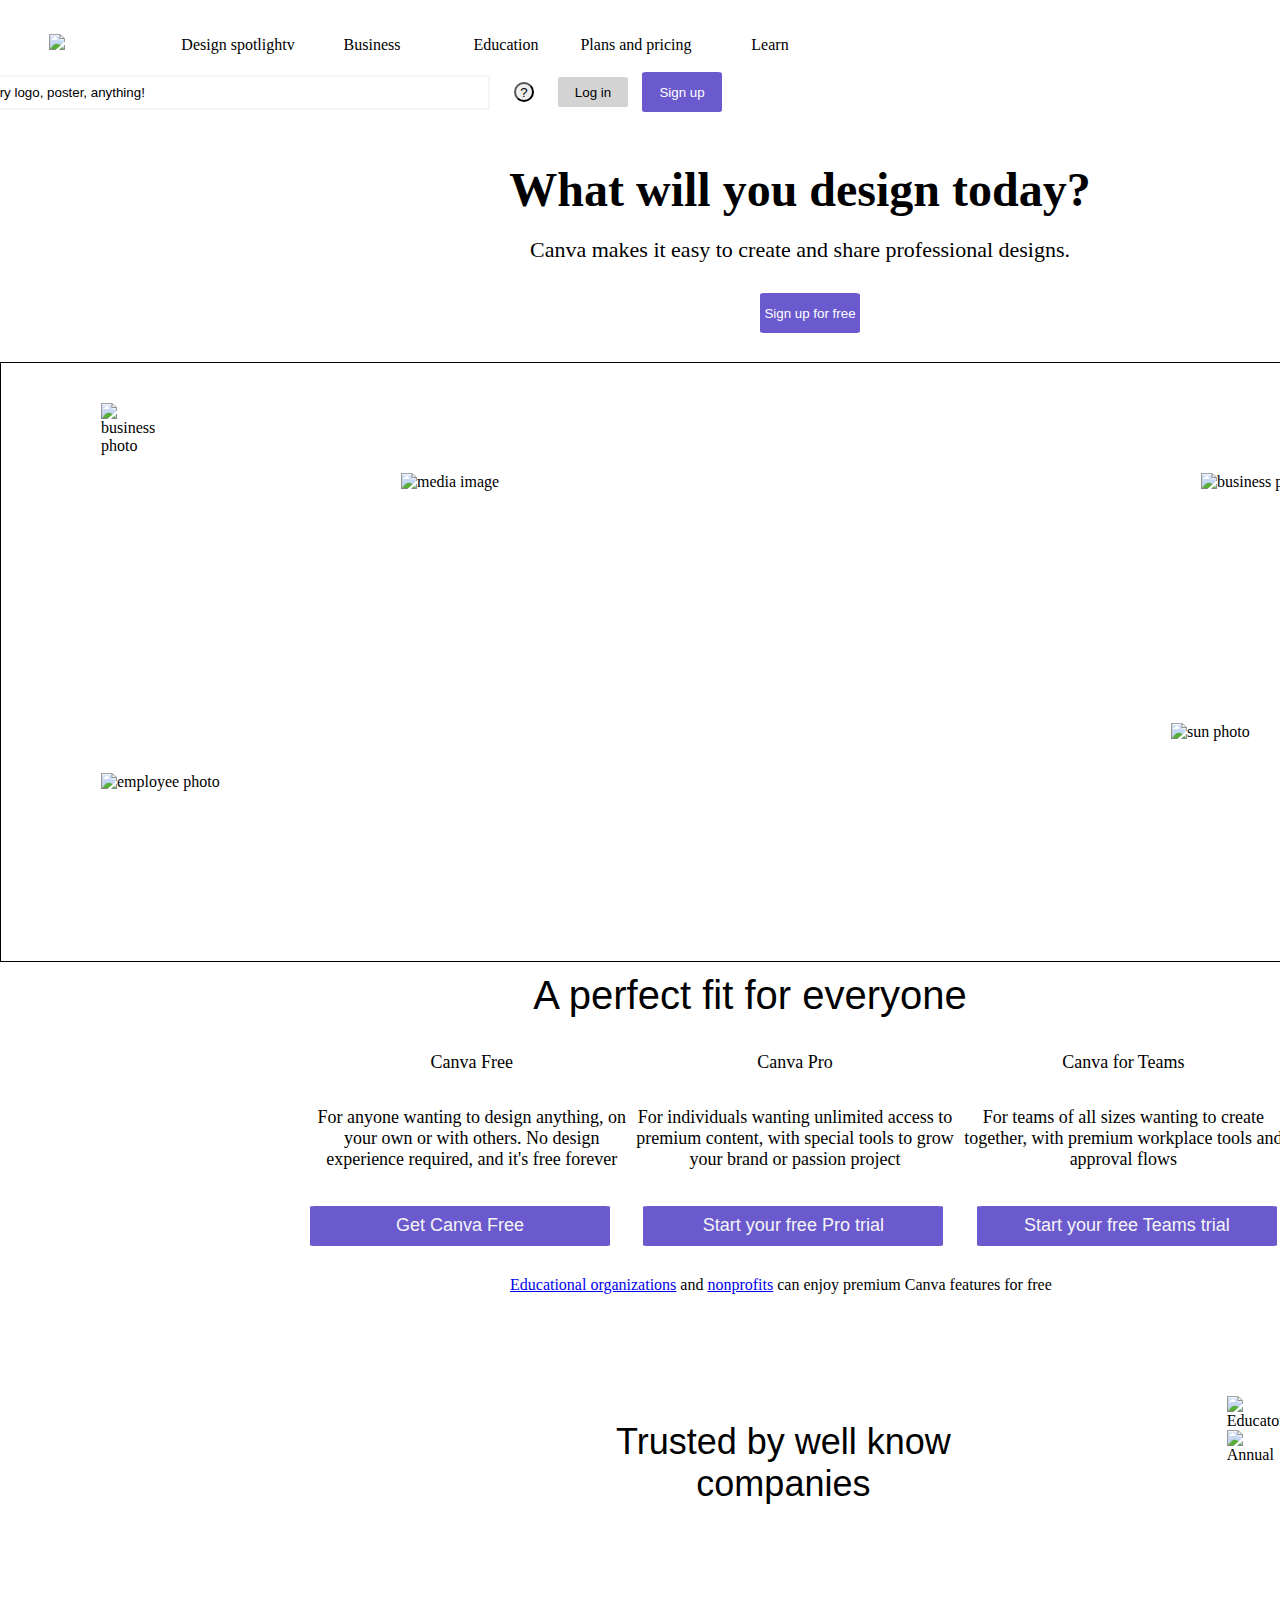
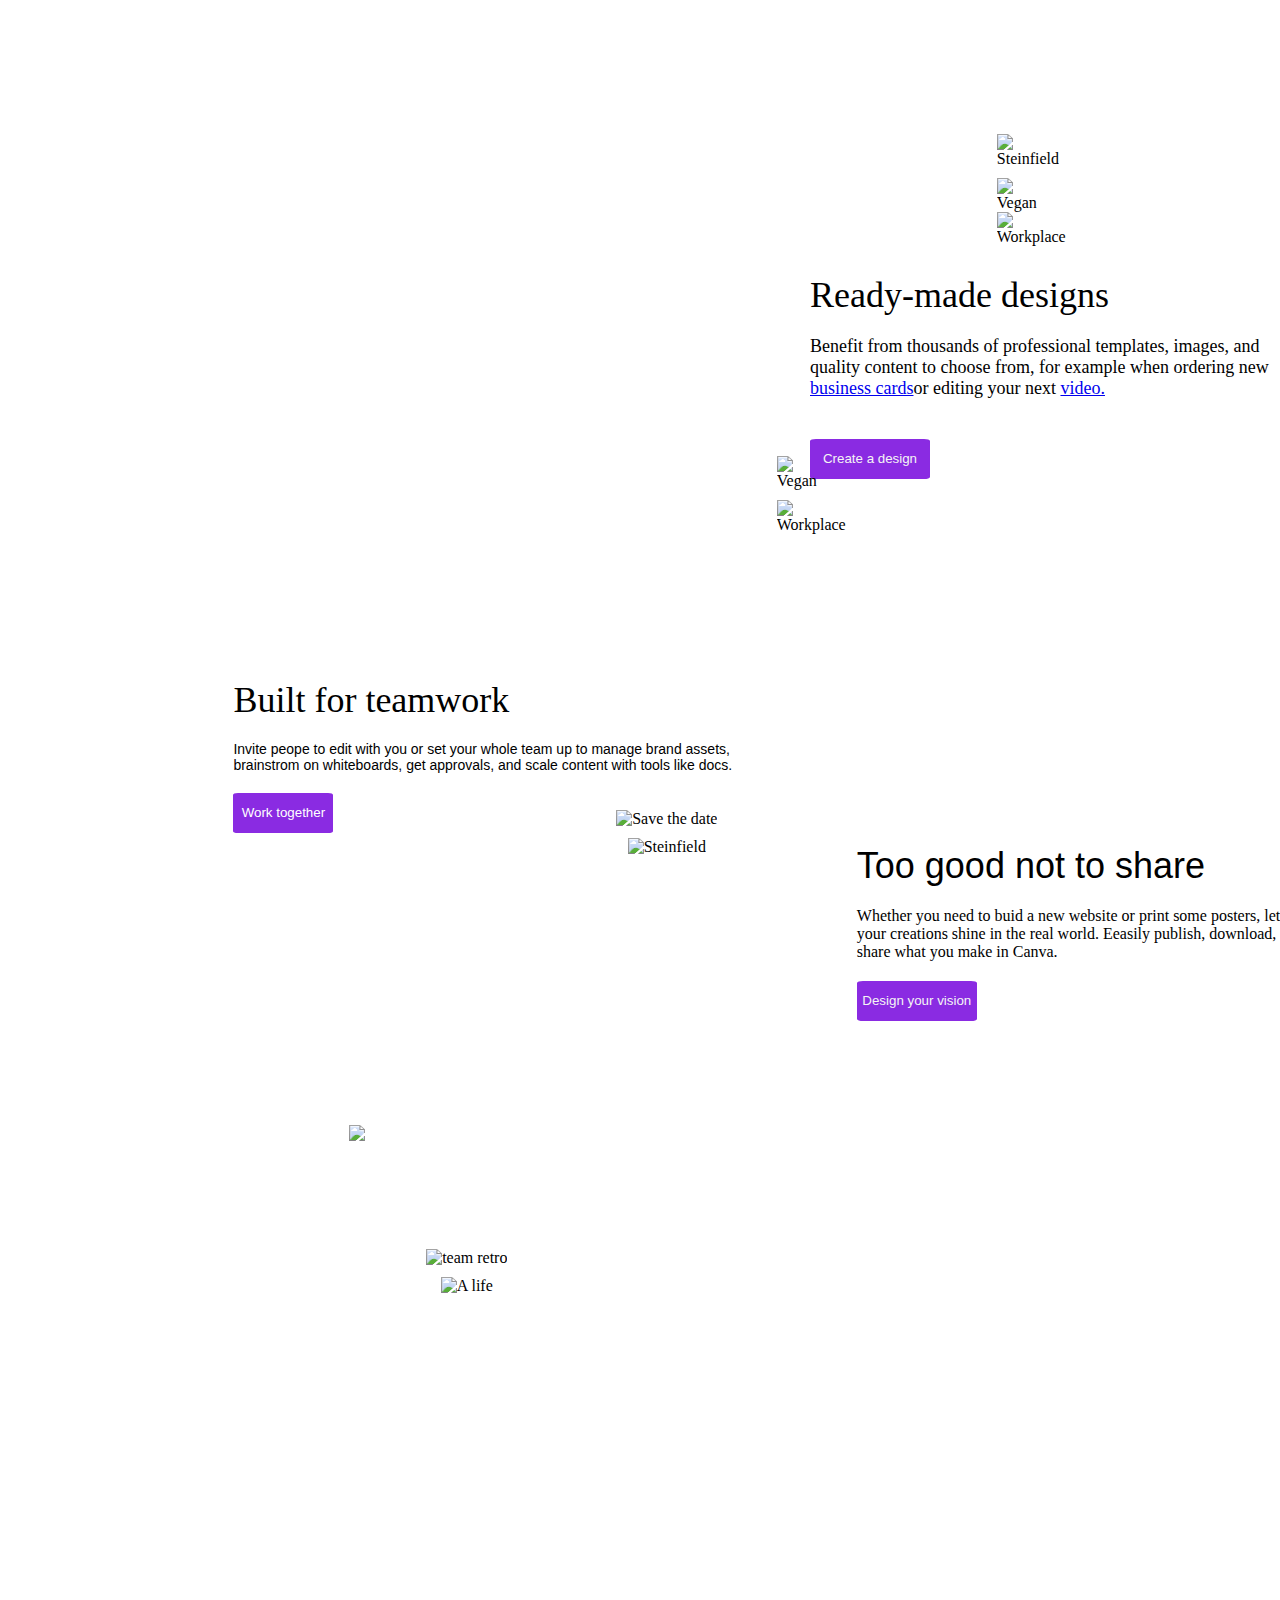
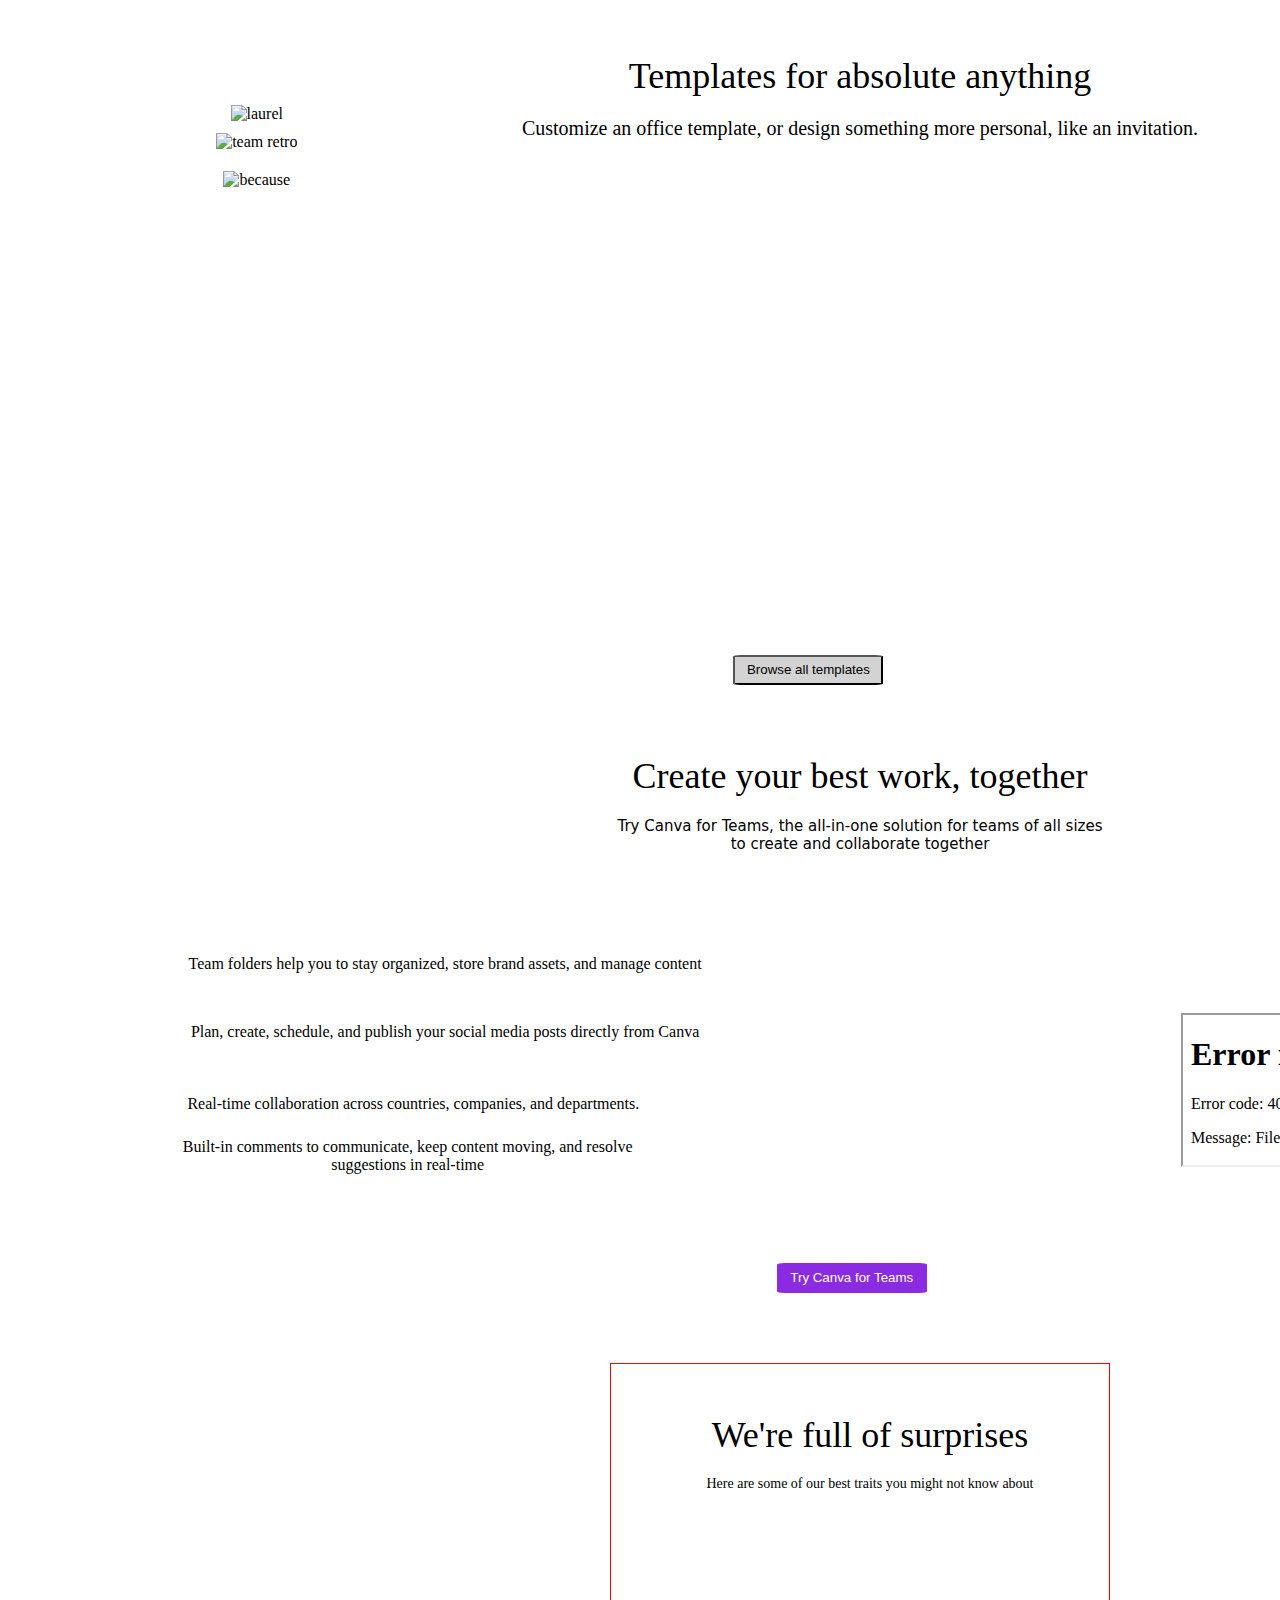
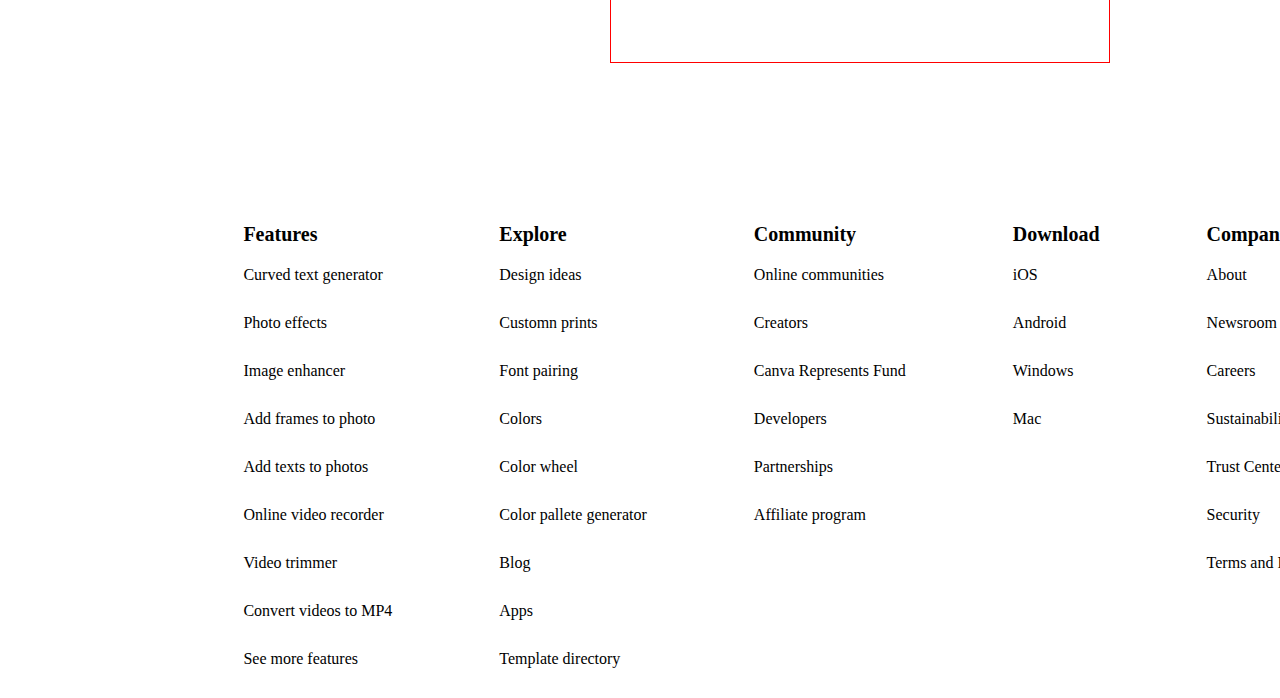
==== commit 7534d9d1: "Add files via upload" ====
--- a/index.html
+++ b/index.html
@@ -359,11 +359,168 @@
     <button class="templates">Browse all templates</button>
 
     <div class="gallery">
+
       <div class="customizer">
-    <img src="images1/laurel.png" alt="laurel" class="laur">
-    <img src="images1/team-retro.png" alt="team retro" class="team-retro">
-    <img src="images1/because.png" alt="because" class="because">
-  </div>
-  </div>
+
+    <div class="laur">
+      <img src="images1/laurel.png" alt="laurel">
+    </div>
+
+    <div  class="team-retro">
+    <img src="images1/team-retro.png" alt="team retro">
+  </div>
+
+  <div class="because">
+    <img src="images1/because.png" alt="because">
+  </div>
+
+  <div  class="quark">
+    <img src="images1/quarkwood.png" alt="team retro">
+  </div>
+
+  <div class="life">
+    <img src="images1/a-life.png" alt="A life">
+  </div>
+
+  <div  class="save">
+    <img src="images1/save-date.png" alt="Save the date">
+  </div>
+
+  <div class="stein">
+    <img src="images1/steinfield.png" alt="Steinfield">
+  </div>
+
+  <div  class="vegan">
+    <img src="images1/vegan.png" alt="Vegan">
+  </div>
+
+  <div class="workplace">
+    <img src="images1/workplace.png" alt="Workplace">
+  </div>
+
+  <div class="real-estate">
+    <img src="images1/real-estate.png" alt="Steinfield">
+  </div>
+
+  <div  class="defile">
+    <img src="images1/defile.png" alt="Vegan">
+  </div>
+
+  <div class="mint">
+    <img src="images1/mintmade.png" alt="Workplace">
+  </div>
+
+  <div class="educators">
+    <img src="images1/educators.png" alt="Educators">
+  </div>
+
+  <div  class="annual">
+    <img src="images1/annual.png" alt="Annual">
+  </div>
+  </div>
+  </div>
+
+  <div class="best">
+    <p class="together">Create your best work, together</p>
+    <p class="try">Try Canva for Teams, the all-in-one solution for teams of all sizes to create and collaborate together</p>
+  </div>
+
+  <div class="gridder">
+ <div class="grid1">
+  <p>Team folders help you to stay organized, store brand assets, and manage content</p>
+ </div>
+
+ <div class="grid2">
+  <p>Plan, create, schedule, and publish your social media posts directly from Canva</p>
+ </div>
+</div>
+
+ <div class="grid3">
+  <p>Real-time collaboration across countries, companies, and departments.</p>
+ </div>
+
+
+ <div class="grid4">
+  <p>Built-in comments to communicate, keep content moving, and resolve suggestions in real-time</p>
+ </div>
+
+ <div class="conc">
+ <div class="concord">
+  <iframe src="images/concordia.mp4"></iframe>
+ </div>
+</div>
+
+<button class="try-canva">Try Canva for Teams</button>
+
+<div class="surprises">
+  <p class="full">We're full of surprises</p>
+  <p class="some">Here are some of our best traits you might not know about</p>
+</div>
+
+
+<div class="grid-containers">
+  
+  <div><h1 class="heads">Features</h1>
+    <ul class="listing">
+      <li><a href="#">Curved text generator </a></li>
+      <li><a href="#">Photo effects</a></li>
+      <li><a href="#">Image enhancer</a></li>
+      <li><a href="#">Add frames to photo</a></li>
+      <li><a href="#">Add texts to photos</a></li>
+      <li><a href="#">Online video recorder</a></li>
+      <li><a href="#">Video trimmer</a></li>
+      <li><a href="#">Convert videos to MP4</a></li>
+      <li><a href="#">See more features</a></li>
+    </ul>
+  </div>
+
+  
+  <div><h1 class="heads">Explore</h1>
+    <ul class="listing">
+    <li><a href="#">Design ideas</a></li>
+      <li><a href="#">Customn prints</a></li>
+        <li><a href="#">Font pairing</a></li>
+          <li><a href="#">Colors</a></li>
+            <li><a href="#">Color wheel</a></li>
+              <li><a href="#">Color pallete generator</a></li>
+                <li><a href="#">Blog</a></li>
+                  <li><a href="#">Apps</a></li>
+                    <li><a href="#">Template directory</a></li>
+                  </ul>
+   
+  </div>
+
+  <div><h1 class="heads">Community</h1>
+    <ul class="listing">
+      <li><a href="#">Online communities</a></li>
+      <li><a href="#">Creators</a></li>
+        <li><a href="#">Canva Represents Fund</a></li>
+          <li><a href="#">Developers</a></li>
+            <li><a href="#">Partnerships</a></li>
+              <li><a href="#">Affiliate program</a></li>
+    </ul>
+  </div>
+
+  <div><h1 class="heads">Download</h1>
+    <ul class="listing">
+      <li><a href="#">iOS</a></li>
+      <li><a href="#">Android</a></li>
+        <li><a href="#">Windows</a></li>
+          <li><a href="#">Mac</a></li>
+    </ul>
+  </div>
+
+  <div><h1 class="heads">Company</h1>
+    <ul class="listing">
+      <li><a href="#">About</a></li>
+      <li><a href="#">Newsroom</a></li>
+        <li><a href="#">Careers</a></li>
+          <li><a href="#">Sustainability</a></li>
+            <li><a href="#">Trust Center</a></li>
+              <li><a href="#">Security</a></li>
+                <li><a href="#">Terms and Privacy</a></li>
+    </ul>
+  </div>
+
 </body>
 </html>--- a/style.css
+++ b/style.css
@@ -718,6 +718,7 @@
   font-size: 36px; 
   font-family:'Times New Roman', 'Times, serif';
   margin-bottom: 20px; 
+  margin-top: 50px; 
 
 }
 
@@ -728,7 +729,7 @@
 .gallery{
   width: 1300px; 
   height: 650px; 
-  border: 1px solid rgb(211, 16, 16);
+  /* border: 1px solid rgb(211, 16, 16); */
   margin-top: 300px; 
   margin-left: -800px; 
   position: relative
@@ -738,10 +739,10 @@
   background-color:lightgray;
   width: 150px; 
   height: 30px; 
-  margin-top: 1050px; 
-  margin-left: -200px;
+  margin-top: 850px; 
+  margin-left: 100px;
   color: black;
-  border: none;
+  /* border: 5px solid red;; */
   border-radius: 5%;
 }
 
@@ -752,10 +753,229 @@
 }
 .laur{
   position: relative;
-  margin-top: 15x; 
-  margin-left: 670px; 
+  margin-top:0px; 
+  margin-left: 280px; 
+  margin-right: 20px;
+}
+
+.because{
+  position: relative;
+  margin-top:20px; 
+  margin-left: 280px; 
+  margin-right: 20px;
+  
 }
 
 .team-retro{
-  margin-top:200px; 
+  margin-top:10px; 
+  margin-left: 280px;
+  margin-right: 20px;
+}
+
+.quark{
+  position: relative;
+  margin-top:-540px; 
+  margin-left: 700px; 
+  margin-right: 20px;
+  
+}
+.save{
+  margin-top: -484.5px;
+  margin-left: 1100px;
+  margin-right: 20px;
+}
+
+.stein{
+  position: relative;
+  margin-top:10px; 
+  margin-left: 1100px; 
+  margin-right: 20px;
+  /* border: 2px solid red; */
+  
+}
+
+.vegan{
+  margin-top: -400.5px;
+  margin-left: 1300px;
+  margin-right: 20px;
+}
+
+.workplace{
+  position: relative;
+  margin-top:10px; 
+  margin-left: 1300px; 
+  margin-right: 20px;
+  /* border: 2px solid red; */
+  
+}
+
+.life{
+  margin-top:10px; 
+  margin-left: 700px;
+  margin-right: 20px;
+}
+
+.real-estate{
+  position: relative;
+  margin-top:-400px; 
+  margin-left: 1520px; 
+  margin-right: 20px;
+  /* border: 2px solid red; */
+  
+}
+
+.defile{
+  margin-top: 10px;
+  margin-left: 1520px;
+  margin-right: 20px;
+}
+
+.mint{
+  position: relative;
+  margin-top:300x; 
+  margin-left: 1520px; 
+  margin-right: 20px;
+  /* border: 2px solid red; */
+  
+}
+
+.educators{
+  margin-top: -450px;
+  margin-left: 1750px;
+  margin-right: 20px;
+}
+
+.annual{
+  position: relative;
+  margin-top:300x; 
+  margin-left: 1750px; 
+  margin-right: 20px;
+  /* border: 2px solid red; */
+  
+}
+
+.best{
+  text-align: center;
+  justify-content: center;
+  margin-left: 300px; 
+  width: 500px; 
+}
+
+.together{
+  font-size: 36px; 
+  font-family:'Times New Roman', Times, serif;
+  font-weight: 400px; 
+  margin-bottom: 20px;
+}
+
+.try{
+  font-family:system-ui, -apple-system, BlinkMacSystemFont, 'Segoe UI', Roboto, Oxygen, Ubuntu, Cantarell, 'Open Sans', 'Helvetica Neue', sans-serif;
+  font-size: 15px; 
+
+}
+
+ .gridder{
+  justify-content: left;
+  display: inline-block;
+} 
+
+.grid1{
+  margin-left: -700px; 
+  margin-top: 200px;
+
+}
+
+.grid2{
+  margin-left: -700px; 
+  margin-top: 50px;
+
+ }
+
+.grid3{
+  margin-left: -1420px; 
+  margin-top: 340px;
+
+}
+
+.grid4{
+  margin-left: -128px; 
+  margin-top: 25px;
+
+}  
+
+.conc{
+  display: inline-block;
+  margin-left: 400px; 
+}
+
+.concord{
+  width: 600px; 
+  height: 800px; 
+  margin-top: -100px; 
+}
+
+.listing > li {
+  
+  margin-bottom: 30px; 
+  text-align: left;
+  list-style-type: none;
+}
+.grid-containers {
+  display: grid;
+  grid-template-columns: auto auto auto auto auto;
+  gap: 10px;
+  background-color: white;
+  padding: 10px;
+  width: 1200px;
+  height: 200px;
+  margin-left: -400px; 
+}
+
+.heads{
+  font-size: 20px;
+  margin-bottom: 20px; 
+  text-align:left;
+  font-style: bold;
+  font-family: Cambria, Cochin, Georgia, Times, 'Times New Roman', serif;
+}
+
+.try-canva{
+  width: 150px; 
+  height: 30px; 
+  background-color: blueviolet;
+  color: white;
+  border: none; 
+  border-radius: 5%;
+  margin-top: 150px;
+  margin-left: -180px;
+}
+
+.full{
+margin-top: 50px; 
+margin-left: 20px;
+font-size: 36px;
+font-weight: 400px; 
+font-family: 'Times New Roman', Times, serif;
+}
+
+.some{
+margin-top: 20px; 
+margin-left: 20px;
+font-size: 14px;
+font-weight: 400px; 
+font-family: 'Times New Roman', Times, serif;
+}
+
+.surprises{
+  width: 500px; 
+  height: 300px; 
+  border: 1px solid red;
+  margin-top: -450px; 
+  margin-left: 300px;
+}
+
+li > a{
+  text-decoration: none;
+  color: black;
+
 }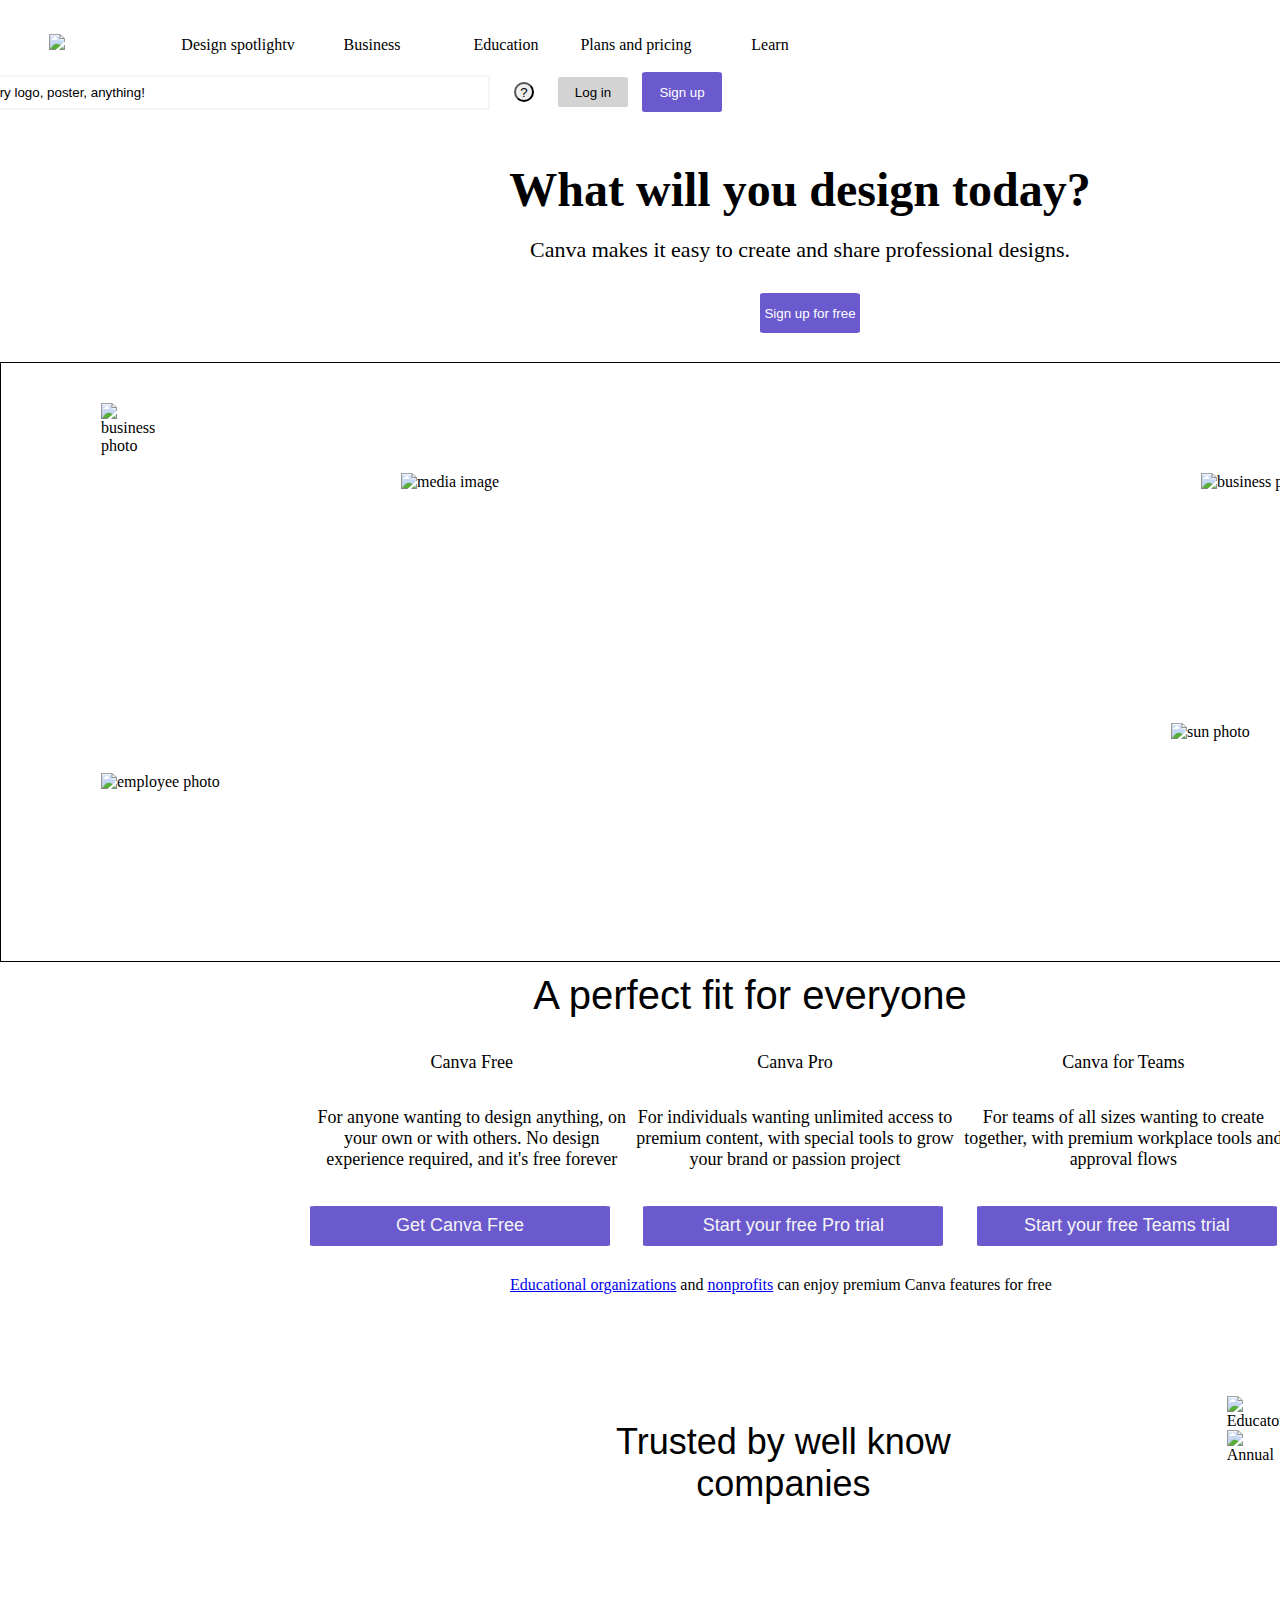
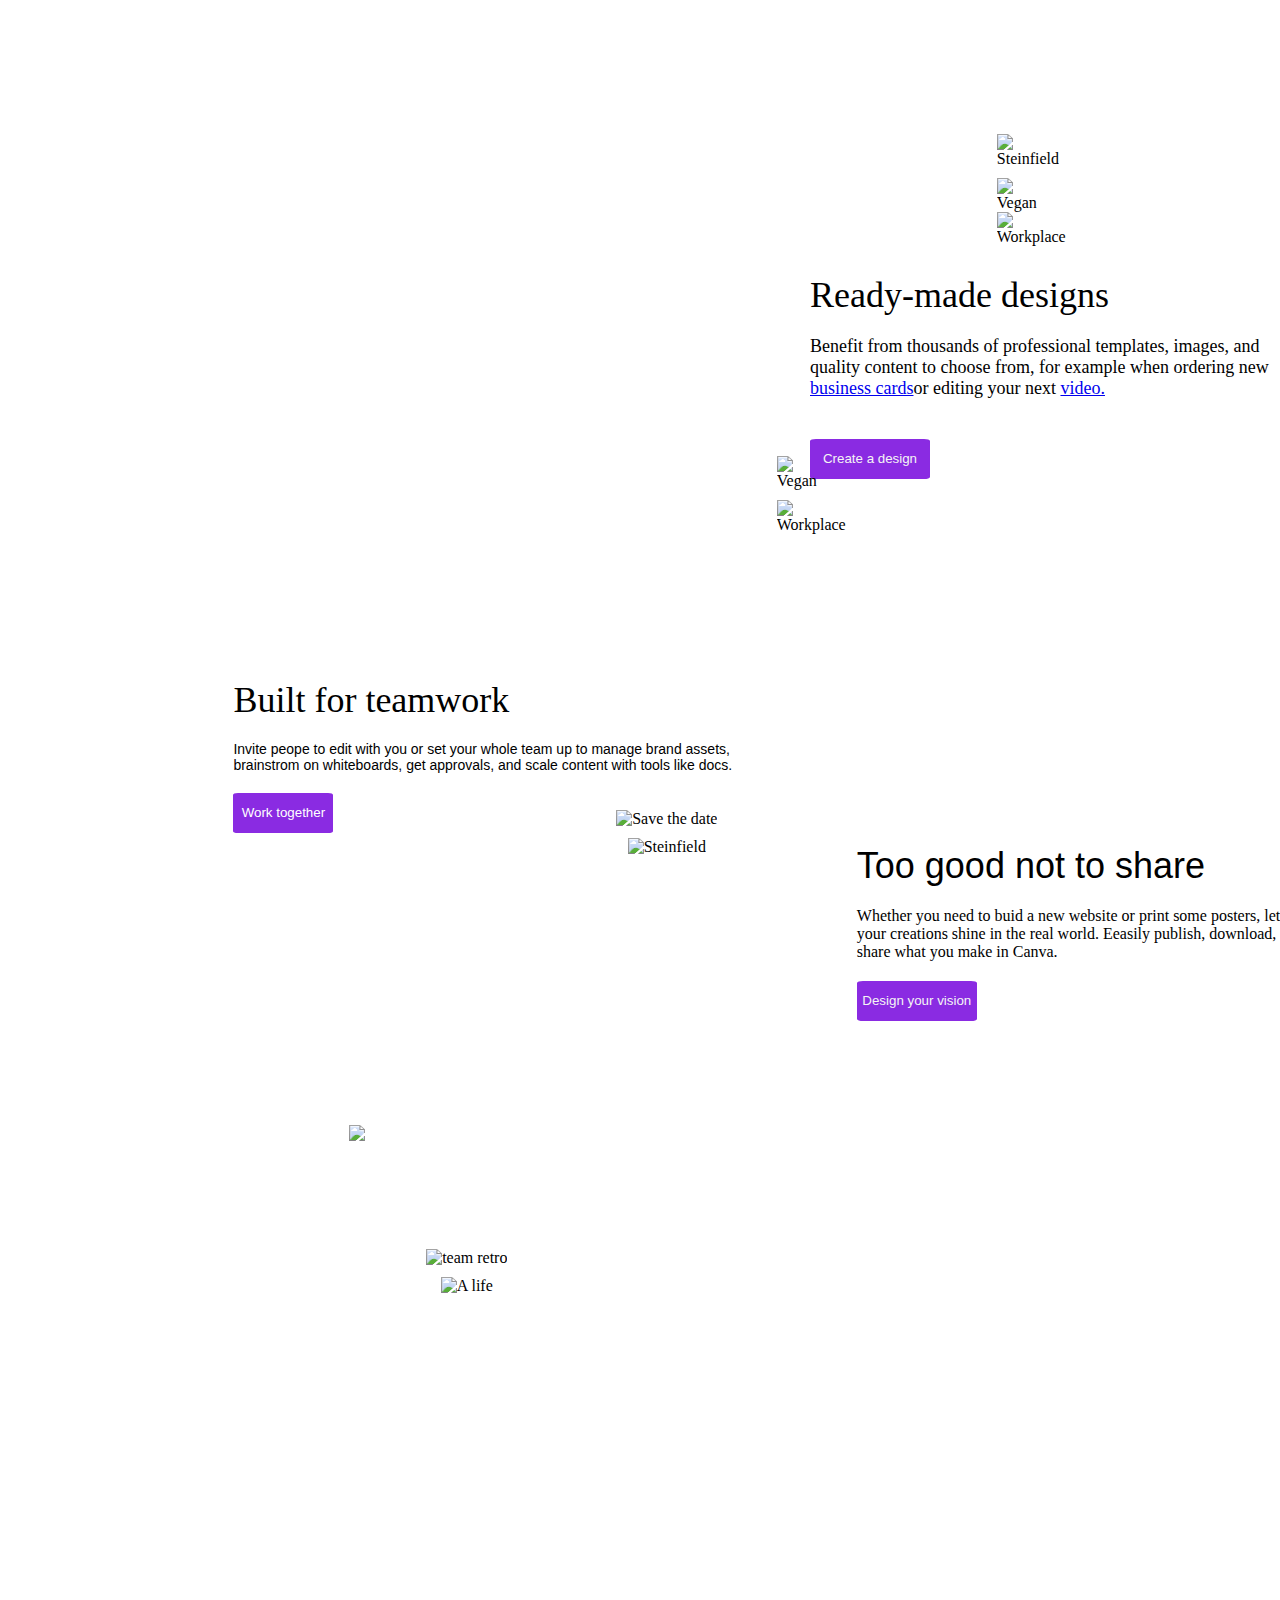
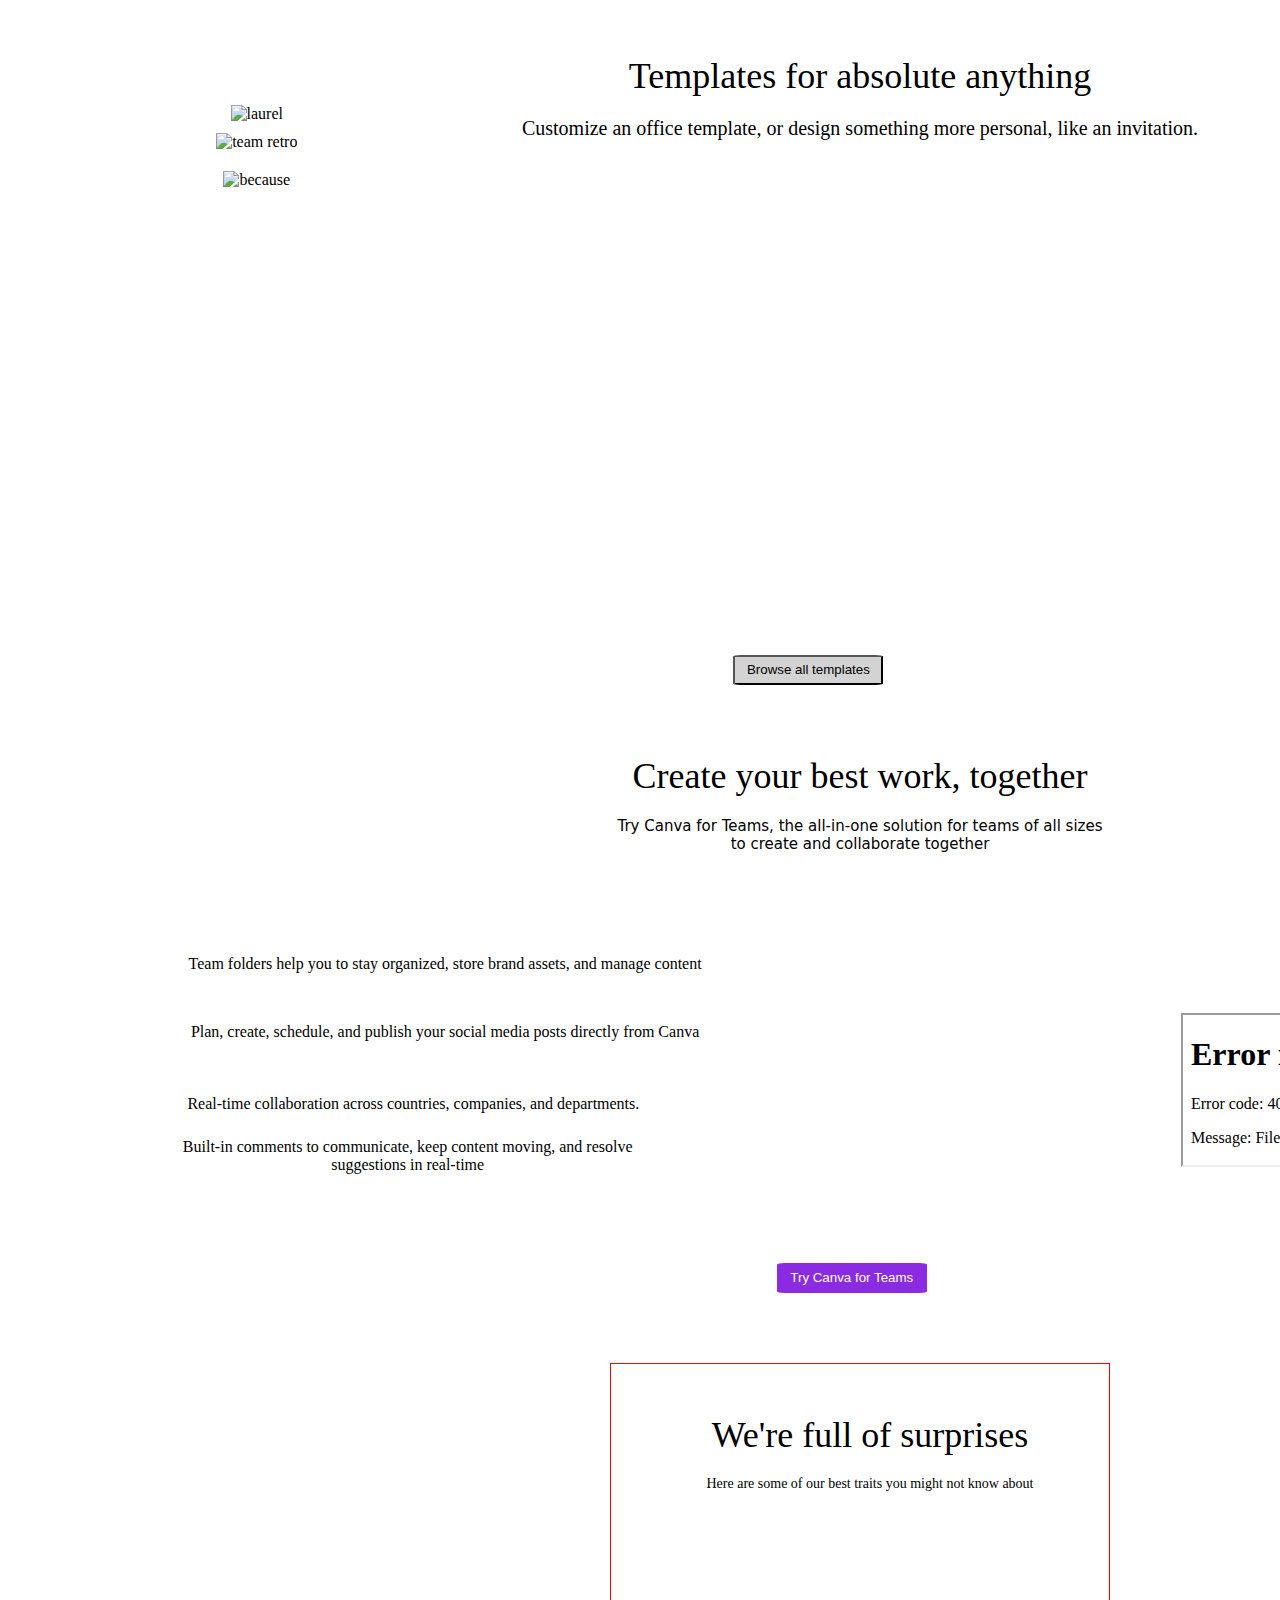
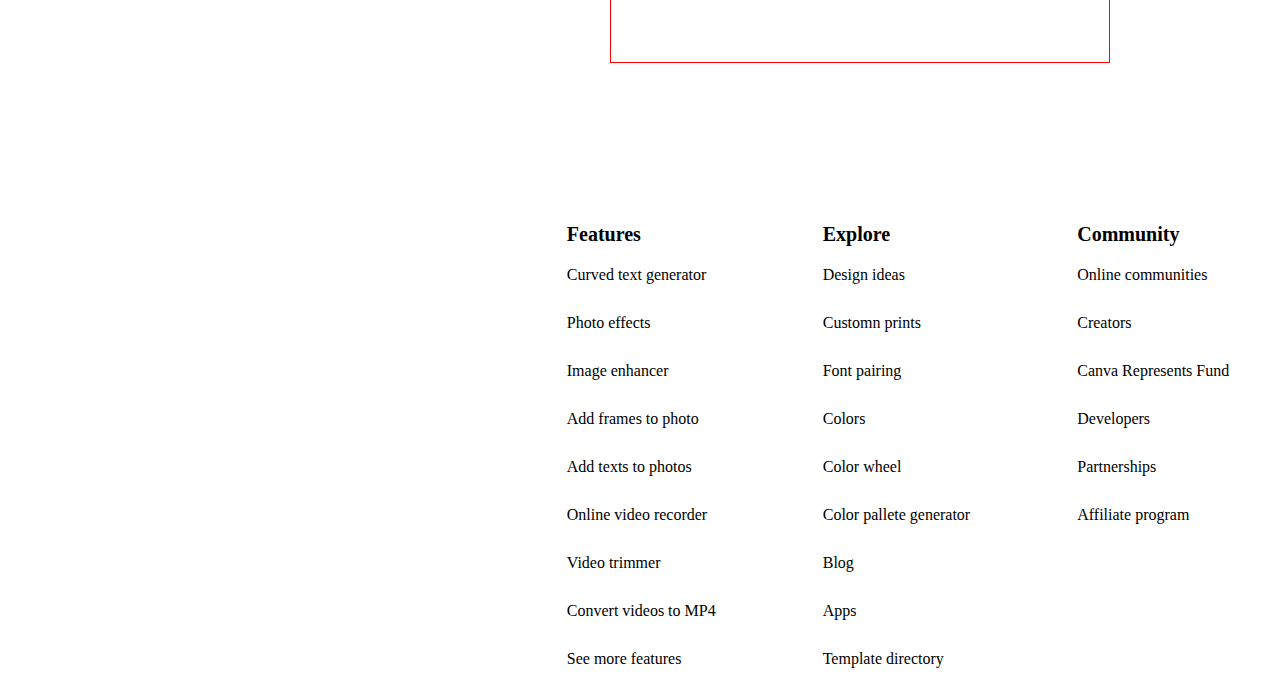
==== commit 1a24337a: "Add files via upload" ====
--- a/index.html
+++ b/index.html
@@ -458,9 +458,21 @@
 </div>
 
 
+<div class="grids-container">
+  <div><img src="images/canva-create.png" alt="Canva Create 2023"></div>
+  <div><img src="images/desktop-app.png" alt="We've got a desktop app"> </div>
+  <div><img src="images/businesses.png" alt ="Businesses love us"></div>  
+  <div><img src="images/presenting.png" alt="We make presenting easy"></div>
+  <div><img src="images/video-editor.png" alt="We have a video editor"></div>
+  <div><img src="images/classrooms.png" alt="We're free for classrooms"></div>  
+  <div><img src="images/sustainable.png" alt="We're sustainable"></div>
+  <div><img src="images/nonprofits.png" alt="We're free for nonprofits"></div>
+  <div><img src="images/diverse.png" alt="We're diverse"></div>
+</div>
+
+
 <div class="grid-containers">
-  
-  <div><h1 class="heads">Features</h1>
+    <div><h1 class="heads">Features</h1>
     <ul class="listing">
       <li><a href="#">Curved text generator </a></li>
       <li><a href="#">Photo effects</a></li>
